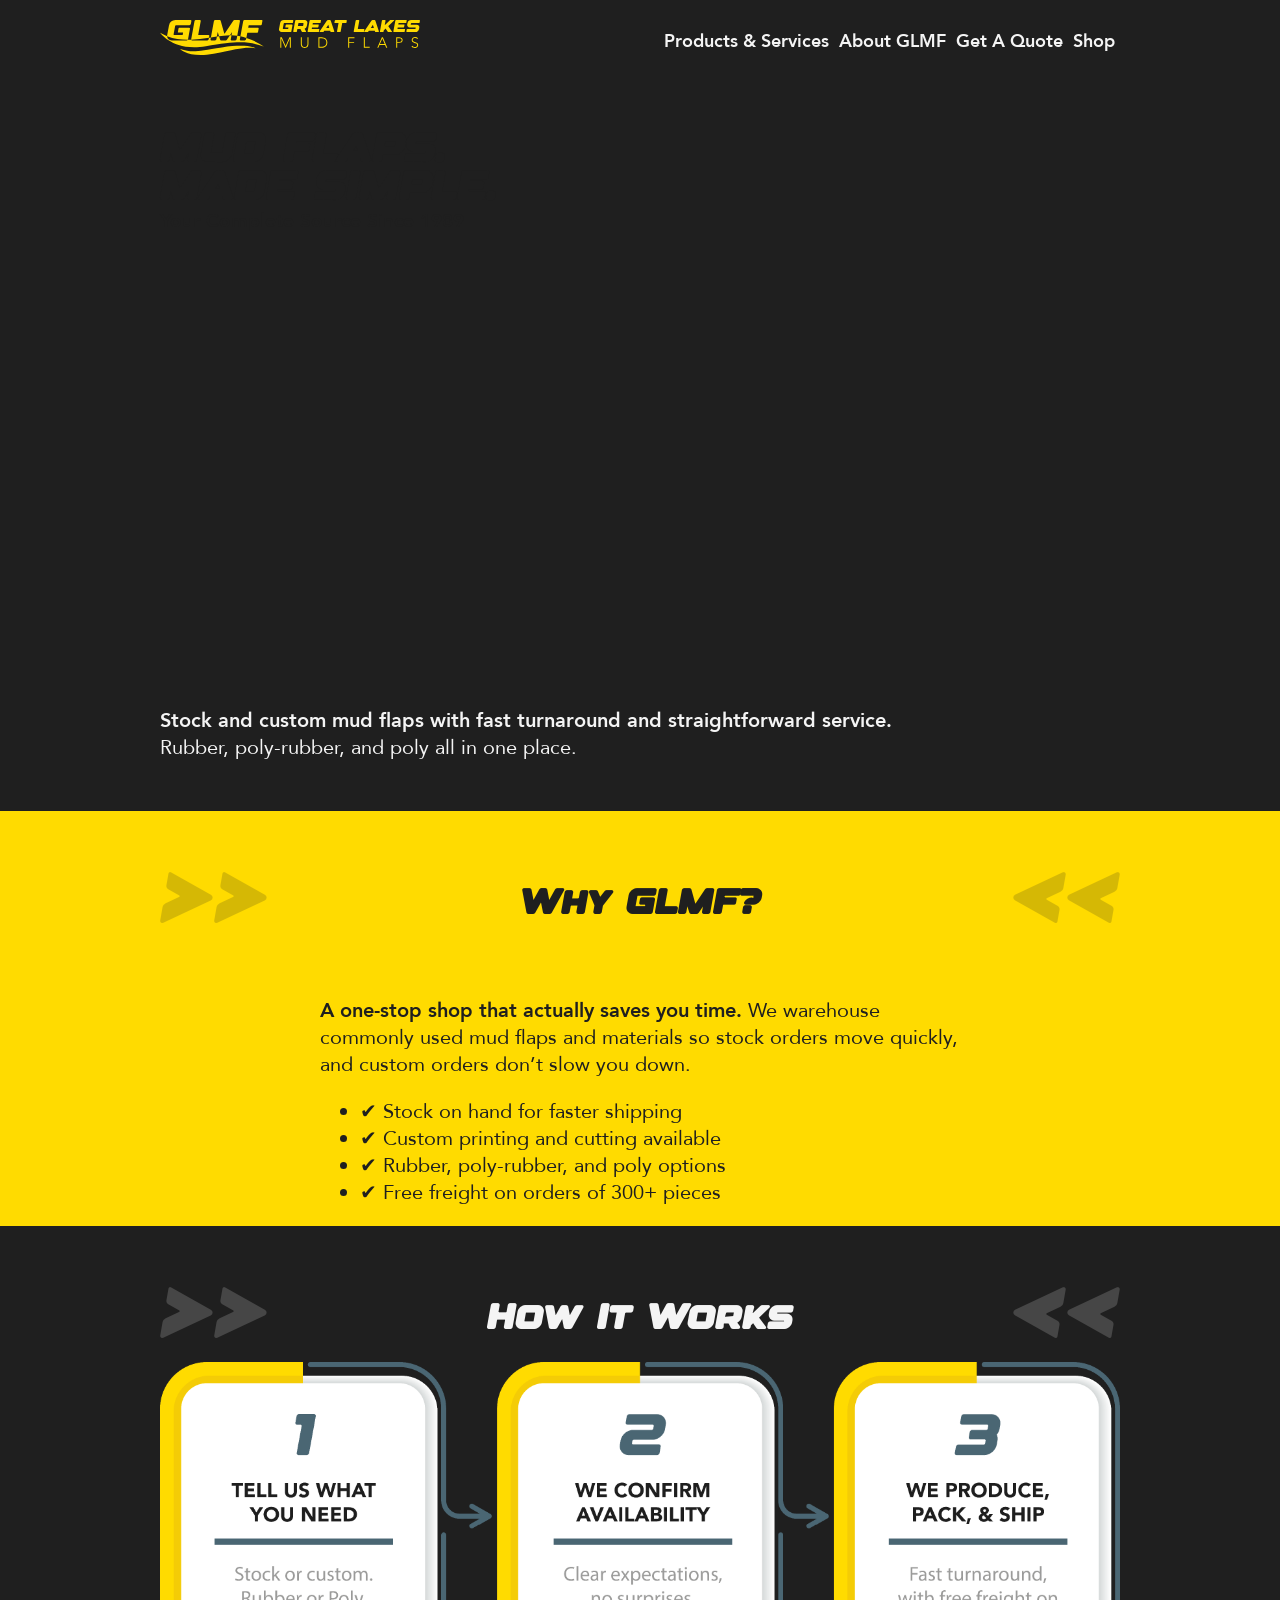
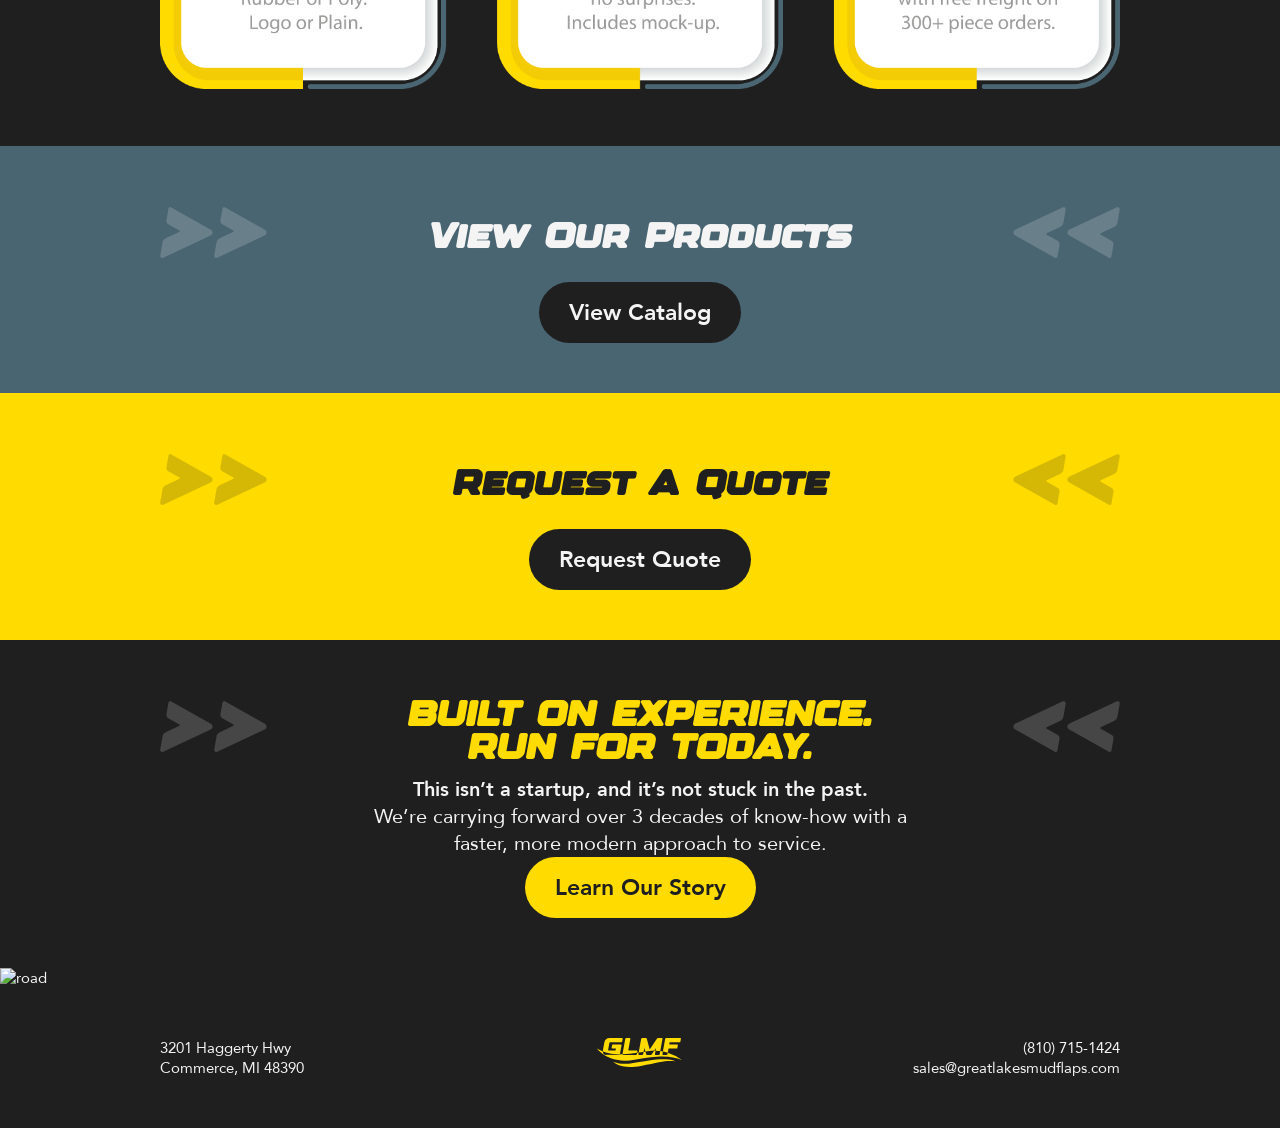
==== index.html @ 7ca75e04 "init" ====
<!DOCTYPE html>
<html>

<head>
    <meta charset="utf-8">
    <meta http-equiv="X-UA-Compatible" content="IE=edge">
    <title>Great Lakes Mud Flaps</title>
    <meta name="description" content="">
    <meta name="viewport" content="width=device-width, initial-scale=1">
    <link rel="stylesheet" href="main.css">
</head>

<body>
    <div class="header">
        <div class="container">
            <div class="col logo-container">
                <a href="/"><img src="/Images/glmf-header-logo.svg" alt="Great Lakes Mud Flaps" class="logo"></a>
            </div>
            <div class="col menue-container">
                <div class="menue">
                    <div class="menue-item"><a href="/products.html">Products & Services</a></div>
                    <div class="menue-item"><a href="/about.html">About GLMF</a></div>
                    <div class="menue-item"><a href="/quote.html">Get A Quote</a></div>
                    <div class="menue-item"><a href="/shop.html">Shop</a></div>
                </div>
            </div>
        </div>
    </div>
    <main>
        <div class="hero home">
            <div class="top">
                <div class="container">
                    <h1>MUD FLAPS.<br>
                        MADE SIMPLE.</h1>
                    <div class="sub-text">Your Complete Source Since 1989</div>

                </div>
            </div>
            <div class="bottom">
                <div class="container">
                    <p>
                        <b>Stock and custom mud flaps with fast turnaround and straightforward service.</b><br>
                        Rubber, poly-rubber, and poly all in one place.
                    </p>
                </div>
            </div>
        </div>
        <div class="why-glmf">
            <div class="container">
                <div class="section-header">
                    <div class="header-left">&gt;&gt;</div>
                    <h2>Why GLMF?</h2>
                    <div class="header-right">
                        &lt;&lt;</div>
                </div>
            </div>
            <div class="inner columns-1-1">
                <div class="col">
                    <p>
                        <b>A one-stop shop that actually saves you time.</b>
                        We warehouse commonly used mud flaps and materials so stock orders move quickly, and custom
                        orders
                        don’t slow you down.
                    </p>
                </div>
                <div class="col">
                    <ul>
                        <li>✔ Stock on hand for faster shipping</li>
                        <li>✔ Custom printing and cutting available</li>
                        <li>✔ Rubber, poly-rubber, and poly options</li>
                        <li>✔ Free freight on orders of 300+ pieces</li>
                    </ul>
                </div>
            </div>
        </div>
        </div>
        <div class="how-it-works">
            <div class="container">
                <div class="section-header">
                    <div class="header-left">&gt;&gt;</div>
                    <h2>How It Works</h2>
                    <div class="header-right">&lt;&lt;</div>
                </div>
                <div class="inner">
                    <div class="col">
                        <img src="Images/2X/GLMF_Howitworks@2x.png" alt="How It Works" class="fluid">
                    </div>
                </div>

            </div>
        </div>
        <div class="view-products">
            <div class="container">
                <div class="section-header">
                    <div class="header-left">&gt;&gt;</div>
                    <h2>View Our Products</h2>
                    <div class="header-right">&lt;&lt;</div>
                </div>
                <div class="inner">
                    <a href="/products.html" class="button charcoal">View Catalog</a>
                </div>
            </div>
        </div>
        <div class="request-a-quote">
            <div class="container">
                <div class="section-header">
                    <div class="header-left">&gt;&gt;</div>
                    <h2>Request A Quote</h2>
                    <div class="header-right">&lt;&lt;</div>
                </div>
                <div class="inner">
                    <a href="/quote.html" class="button charcoal">Request Quote</a>
                </div>
            </div>
        </div>
        <div class="story">
            <div class="container">
                <div class="section-header">
                    <div class="header-left">&gt;&gt;</div>
                    <h2>BUILT ON EXPERIENCE.<br>
                        RUN FOR TODAY.</h2>
                    <div class="header-right">&lt;&lt;</div>
                </div>
                <p style="text-align: center;">
                    <b>This isn’t a startup, and it’s not stuck in the past.</b><br>
                    We’re carrying forward over 3 decades of know-how with a<br>
                    faster, more modern approach to service.
                </p>
                <div class="inner">
                    <a href="/about.html" class="button yellow">Learn Our Story</a>
                </div>
            </div>
        </div>

    </main>
    <div class="footer">
        <img src="Images/2X/2@2x.png" alt="road" class="fluid">
        <div class="container columns-1-1-1">
            <div class="col">
                3201 Haggerty Hwy<br>
                Commerce, MI 48390
            </div>
            <div class="col">
                <div class="inner">
                    <a href="/"><img src="/Images/glmf-footer-logo.svg" alt="Great Lakes Mud Flaps"
                            class="logo fluid"></a>

                </div>
            </div>
            <div class="col" style="text-align: right;">
                (810) 715-1424<br>
                sales@greatlakesmudflaps.com
            </div>
        </div>
    </div>
    <script src="main.js" async defer></script>
</body>

</html>
---- main.css ----
/* Initial */
*, *::before, *::after {
    box-sizing: border-box;
}

@font-face {
  font-family: "Avenir";
  src: url("fonts/Avenir-Light-07.woff2") format("woff2");
  font-weight: 200;
  font-style: normal;
  font-display: swap;
}

@font-face {
  font-family: "Avenir";
  src: url("fonts/Avenir-LightOblique-08.woff2") format("woff2");
  font-weight: 200;
  font-style: italic;
  font-display: swap;
}

@font-face {
  font-family: "Avenir";
  src: url("fonts/Avenir-Book-01.woff2") format("woff2");
  font-weight: 300;
  font-style: normal;
  font-display: swap;
}

@font-face {
  font-family: "Avenir";
  src: url("fonts/Avenir-BookOblique-02.woff2") format("woff2");
  font-weight: 300;
  font-style: italic;
  font-display: swap;
}

@font-face {
  font-family: "Avenir";
  src: url("fonts/Avenir-Roman-12.woff2") format("woff2");
  font-weight: 400;
  font-style: normal;
  font-display: swap;
}

@font-face {
  font-family: "Avenir";
  src: url("fonts/Avenir-Oblique-11.woff2") format("woff2");
  font-weight: 400;
  font-style: italic;
  font-display: swap;
}

@font-face {
  font-family: "Avenir";
  src: url("fonts/Avenir-Medium-09.woff2") format("woff2");
  font-weight: 500;
  font-style: normal;
  font-display: swap;
}

@font-face {
  font-family: "Avenir";
  src: url("fonts/Avenir-MediumOblique-10.woff2") format("woff2");
  font-weight: 500;
  font-style: italic;
  font-display: swap;
}

@font-face {
  font-family: "Avenir";
  src: url("fonts/Avenir-Heavy-05.woff2") format("woff2");
  font-weight: 800;
  font-style: normal;
  font-display: swap;
}

@font-face {
  font-family: "Avenir";
  src: url("fonts/Avenir-HeavyOblique-06.woff2") format("woff2");
  font-weight: 800;
  font-style: italic;
  font-display: swap;
}

@font-face {
  font-family: "Avenir";
  src: url("fonts/Avenir-Black-03.woff2") format("woff2");
  font-weight: 900;
  font-style: normal;
  font-display: swap;
}

@font-face {
  font-family: "Avenir";
  src: url("fonts/Avenir-BlackOblique-04.woff2") format("woff2");
  font-weight: 900;
  font-style: italic;
  font-display: swap;
}

@font-face {
  font-family: "Designer 2";
  src: url("fonts/Designer 2.woff2") format("woff2");
  font-weight: 400;
  font-style: normal;
  font-display: swap;
}

:root {
--deep-charcoal: #1F1F1F;
--yellow: #FFDB00;
--steel-blue: #4A6572;
--light-grey: #B3B3B3;
--off-white: #F4F4F4;
}

img.fluid {
    width: 100%;
    height: auto;
}

h1, h2, h3, h4, h5, h6 {
    font-family: "Designer 2", sans-serif;
    margin: 0;
    color: var(--deep-charcoal);
}

h1 {
    font-size: 40px;

}

h2 {
    font-size  : 35px;
}

h3 {
  color: var(--yellow);
}

p {
  margin: 0;
}

/* Header */

.header {
    color: var(--off-white);
    /* min-height: 125px; */
}

.header-left, .header-right {
    font-family: "Designer 2", sans-serif;
    font-size: 90px;
    opacity: 18%;
}


.header .container {
    display: flex;
    flex-direction: row;
    justify-content: space-between;
    padding: 20px;
}


.header .logo-container {
    display: flex;
    flex-direction: column;
    justify-content: center;
}

.header .menue {
    display: flex;
    flex-direction: row;
    justify-content: space-between;
}

.header .menue-container {
    display: flex;
    flex-direction: column;
    justify-content: center;
}

.menue-item {
    margin-left: 5px;
    margin-right: 5px;
    font-size: 18px;
    font-weight: bold;
}

.menue-item a {
    text-decoration: none;
    color: var(--off-white);
}

.menue-item a:hover {
    text-decoration: underline;
    color: var(--yellow);
}

.menue-item a:active {
    text-decoration: underline;
    color: var(--yellow);
}

.columns-1-1 {
    display: flex;
    flex-direction: row;
    justify-content: center;
    flex-wrap: nowrap;
}

.columns-1-1 .col {
   width: 50%;
}

.columns-1-1-1 {
    display: flex;
    flex-direction: row;
    justify-content: center;
    flex-wrap: nowrap;
}
.columns-1-1-1 .col {
   width: 33.33%;
}
/* Main */

.section-header {
  display: flex;
  justify-content: space-between;
  align-items: center;
  text-align: center;
}

body {
    background-color: var(--deep-charcoal);
    font-family: "Avenir", sans-serif;
    margin: 0;
    font-size: 20px;
    color: var(--deep-charcoal);
}


.container {
    max-width: 1000px;
    margin: 0 auto;
    padding-top: 50px;
    padding-bottom: 50px;
    padding-left: 20px;
    padding-right: 20px;
}

.inner {
    display: flex;
    flex-direction: column;
    justify-content: center;
    align-items: center;
}

.container.inner {
  max-width: 1000px;
  margin: 0 auto;
}

.logo {
    width: 100%;
    height: auto;
    max-width: 260px;
}




.button {
    padding: 15px 30px;
    text-decoration: none;
    font-size: 22.5px;
    font-weight: bold;
    display: inline-block;
    border-radius: 999px;
}

.charcoal {
    background-color: var(--deep-charcoal);
    color: var(--off-white);
}

.yellow {
    background-color: var(--yellow);
    color: var(--deep-charcoal);
}


/* Home */

.hero.home .sub-text {
  font-size: 18.5px;
  font-weight: bold;
}

.hero.home .top {
    background-image: url("/Images/2X/cover@2x.png");
    background-size: cover;
    background-position: 20% 20%;
    background-repeat: no-repeat;
    min-height: calc(100vh - 325px);
}

.hero.home .bottom {
  background-color: var(--deep-charcoal);
  color: var(--off-white);
  /* height: 200px; */
}


.why-glmf, .request-a-quote {
    background-color: var(--yellow);
}

.how-it-works h2, .how-it-works, .view-products, .view-products h2, .story  {
    color: var(--off-white);
}

.story h2 {
    color: var(--yellow);
}


.view-products {
  background-color: var(--steel-blue);
}

/* Products */

.available-products {
    background-color: var(--steel-blue);
}
.available-products h2 {
    color: var(--off-white);
}

.mud-flaps, .wheel-chocks, .die-cutting {
    background-color: var(--yellow);
    color: var(--deep-charcoal);
}
.mud-flaps h3, .wheel-chocks h3, .die-cutting h3 {
    color: var(--deep-charcoal);
}

.slick-disks, .screenprinting, .hot-stamping {
    background-color: var(--steel-blue);
    color: var(--off-white);
}
.slick-disks h3, .screenprinting h3, .hot-stamping h3 {
    color: var(--off-white);
}

.unsure-where-to-start, .available-services {
    color: var(--off-white);
}
.unsure-where-to-start h2, .available-services h2 {
    color: var(--yellow);
}
.available-products, .ready-to-order {
  background-color: var(--steel-blue);
  color: var(--off-white);
}
.available-products h2, .ready-to-order h2 {
    color: var(--off-white);
}

.mud-flaps .img {
  background-image: url("/Images/2X/IMG_9088@2x.png");
}
.slick-disks .img {
  background-image: url("/Images/2X/ChatGPT Image Mar 2, 2026, 11_57_28 AM@2x.png");
}
.wheel-chocks .img   {
  background-image: url("/Images/2X/ChatGPT Image Mar 2, 2026, 12_32_00 PM@2x.png");
}
.screenprinting .img {
  background-image: url("/Images/2X/ChatGPT Image Mar 2, 2026, 12_42_02 PM@2x.png");
}
.die-cutting .img {
  background-image: url("/Images/2X/IMG_9097@2x.png");
}
.hot-stamping .img {
  background-image: url("/Images/2X/0ebb4d31-9fd9-43ff-acb8-a4dab3733ef5@2x.png");
}

.products .img {
    background-size: cover;
    background-position: center;
    background-repeat: no-repeat;
}

.products .text {
    display: flex;
    flex-direction: column;
    justify-content: center;
    align-items: center;
    padding: 20px;
    text-align: center;
}
.products .text h3 {
    margin-bottom: 15px;
}
.products .columns-1-1 .col {
  min-height: 500px;
}

/* About */

.drop-shadow {
  box-shadow: 9px 9px 0px 0px #4A6572;
}

.about .hero {
  color: var(--off-white);
}

.about .hero p {
  text-align: center;
}

.columns-2-1 {
    display: flex;
    flex-direction: row;
    justify-content: center;
    align-items: center;
    gap: 20px;
    /* overflow: hidden; */
}

.columns-2-1 .col:nth-child(1) {
  width: 66.66%;
  
}
.columns-2-1 .col:nth-child(2) {
  width: 33.33%;
  
}

.columns-1-2 {
    display: flex;
    flex-direction: row;
    justify-content: center;
    align-items: center;
    gap: 20px;  
}
.factory-images {
  background-color: var(--yellow);
}
.factory-images .col {
  height: 500px;
}

.factory-images img {
  width: 100%;
  height: 100%;
  object-fit: cover;
}

/* Quote */
.quote {
 color: var(--off-white); 
}

.quote h2 {
  color: var(--yellow);
}

/* FOOTER */

.footer {
  color: var(--off-white);
  font-size: 15px;
}

.footer .logo {
    max-width: 85px;
}
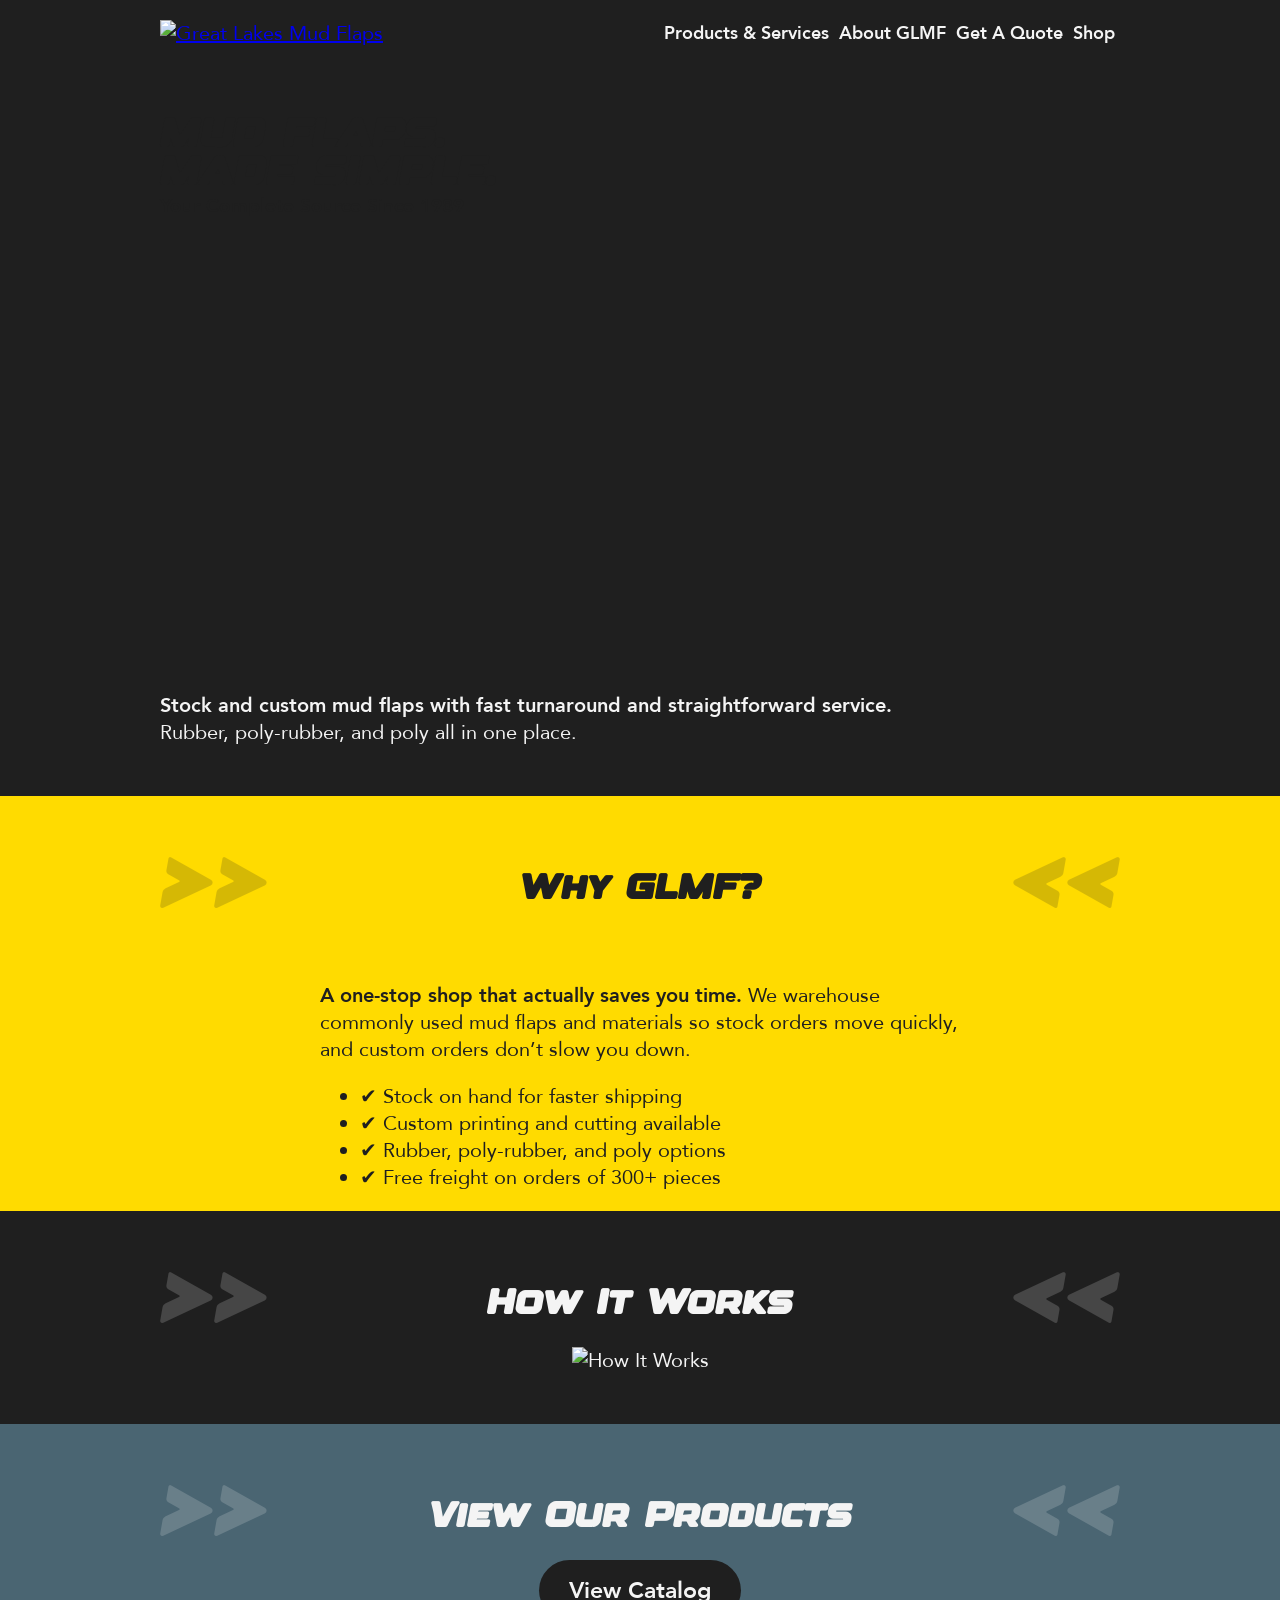
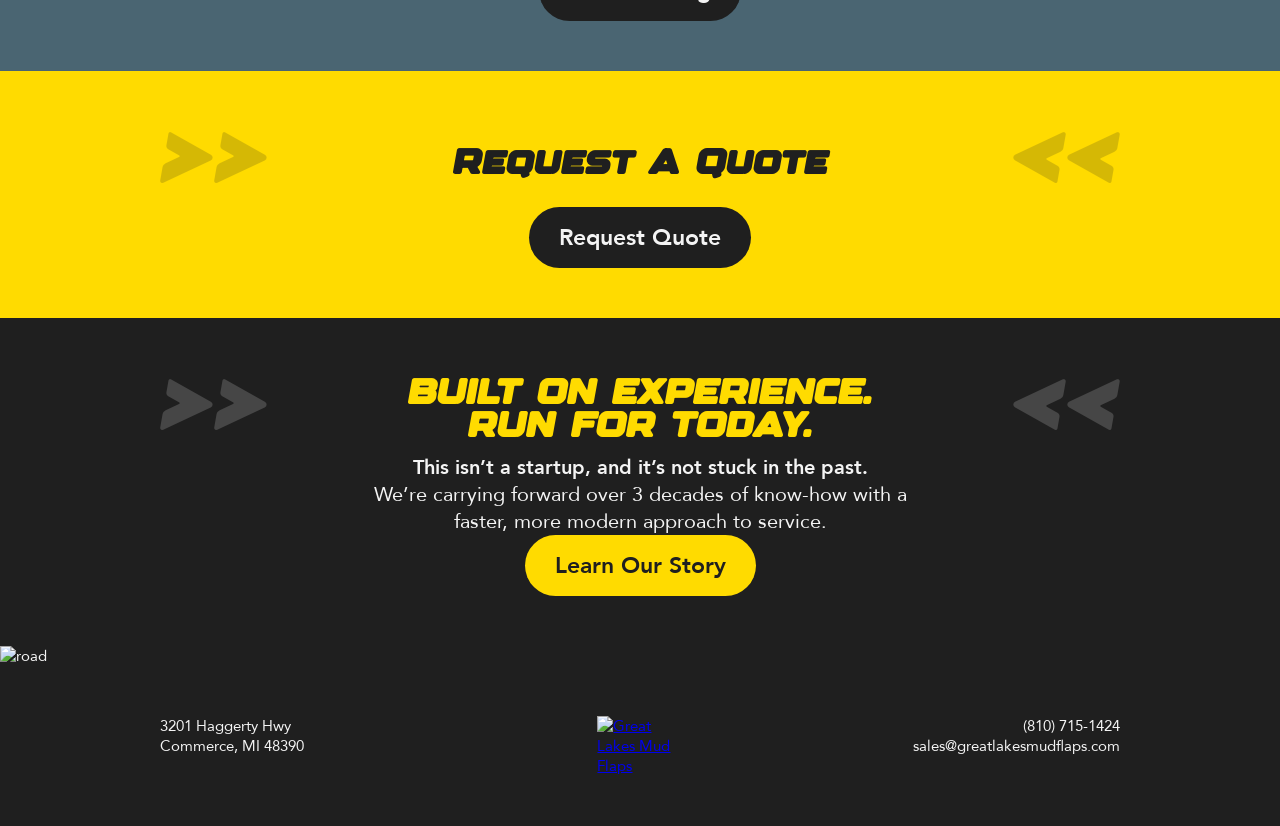
==== commit b2e4fefe: "img path update" ====
--- a/index.html
+++ b/index.html
@@ -14,7 +14,7 @@
     <div class="header">
         <div class="container">
             <div class="col logo-container">
-                <a href="/"><img src="/Images/glmf-header-logo.svg" alt="Great Lakes Mud Flaps" class="logo"></a>
+                <a href="/"><img src="images/glmf-header-logo.svg" alt="Great Lakes Mud Flaps" class="logo"></a>
             </div>
             <div class="col menue-container">
                 <div class="menue">
@@ -83,7 +83,7 @@
                 </div>
                 <div class="inner">
                     <div class="col">
-                        <img src="Images/2X/GLMF_Howitworks@2x.png" alt="How It Works" class="fluid">
+                        <img src="images/2X/GLMF_Howitworks@2x.png" alt="How It Works" class="fluid">
                     </div>
                 </div>
 
@@ -134,7 +134,7 @@
 
     </main>
     <div class="footer">
-        <img src="Images/2X/2@2x.png" alt="road" class="fluid">
+        <img src="images/2X/2@2x.png" alt="road" class="fluid">
         <div class="container columns-1-1-1">
             <div class="col">
                 3201 Haggerty Hwy<br>
@@ -142,7 +142,7 @@
             </div>
             <div class="col">
                 <div class="inner">
-                    <a href="/"><img src="/Images/glmf-footer-logo.svg" alt="Great Lakes Mud Flaps"
+                    <a href="/"><img src="images/glmf-footer-logo.svg" alt="Great Lakes Mud Flaps"
                             class="logo fluid"></a>
 
                 </div>
--- a/main.css
+++ b/main.css
@@ -301,7 +301,7 @@
 }
 
 .hero.home .top {
-    background-image: url("/Images/2X/cover@2x.png");
+    background-image: url("../images/2X/cover@2x.png");
     background-size: cover;
     background-position: 20% 20%;
     background-repeat: no-repeat;
@@ -372,22 +372,22 @@
 }
 
 .mud-flaps .img {
-  background-image: url("/Images/2X/IMG_9088@2x.png");
+  background-image: url("../images/2X/IMG_9088@2x.png");
 }
 .slick-disks .img {
-  background-image: url("/Images/2X/ChatGPT Image Mar 2, 2026, 11_57_28 AM@2x.png");
+  background-image: url("../images/2X/ChatGPT Image Mar 2, 2026, 11_57_28 AM@2x.png");
 }
 .wheel-chocks .img   {
-  background-image: url("/Images/2X/ChatGPT Image Mar 2, 2026, 12_32_00 PM@2x.png");
+  background-image: url("../images/2X/ChatGPT Image Mar 2, 2026, 12_32_00 PM@2x.png");
 }
 .screenprinting .img {
-  background-image: url("/Images/2X/ChatGPT Image Mar 2, 2026, 12_42_02 PM@2x.png");
+  background-image: url("../images/2X/ChatGPT Image Mar 2, 2026, 12_42_02 PM@2x.png");
 }
 .die-cutting .img {
-  background-image: url("/Images/2X/IMG_9097@2x.png");
+  background-image: url("../images/2X/IMG_9097@2x.png");
 }
 .hot-stamping .img {
-  background-image: url("/Images/2X/0ebb4d31-9fd9-43ff-acb8-a4dab3733ef5@2x.png");
+  background-image: url("../images/2X/0ebb4d31-9fd9-43ff-acb8-a4dab3733ef5@2x.png");
 }
 
 .products .img {
@@ -450,14 +450,14 @@
     align-items: center;
     gap: 20px;  
 }
-.factory-images {
+.factory-../images {
   background-color: var(--yellow);
 }
-.factory-images .col {
+.factory-../images .col {
   height: 500px;
 }
 
-.factory-images img {
+.factory-../images img {
   width: 100%;
   height: 100%;
   object-fit: cover;
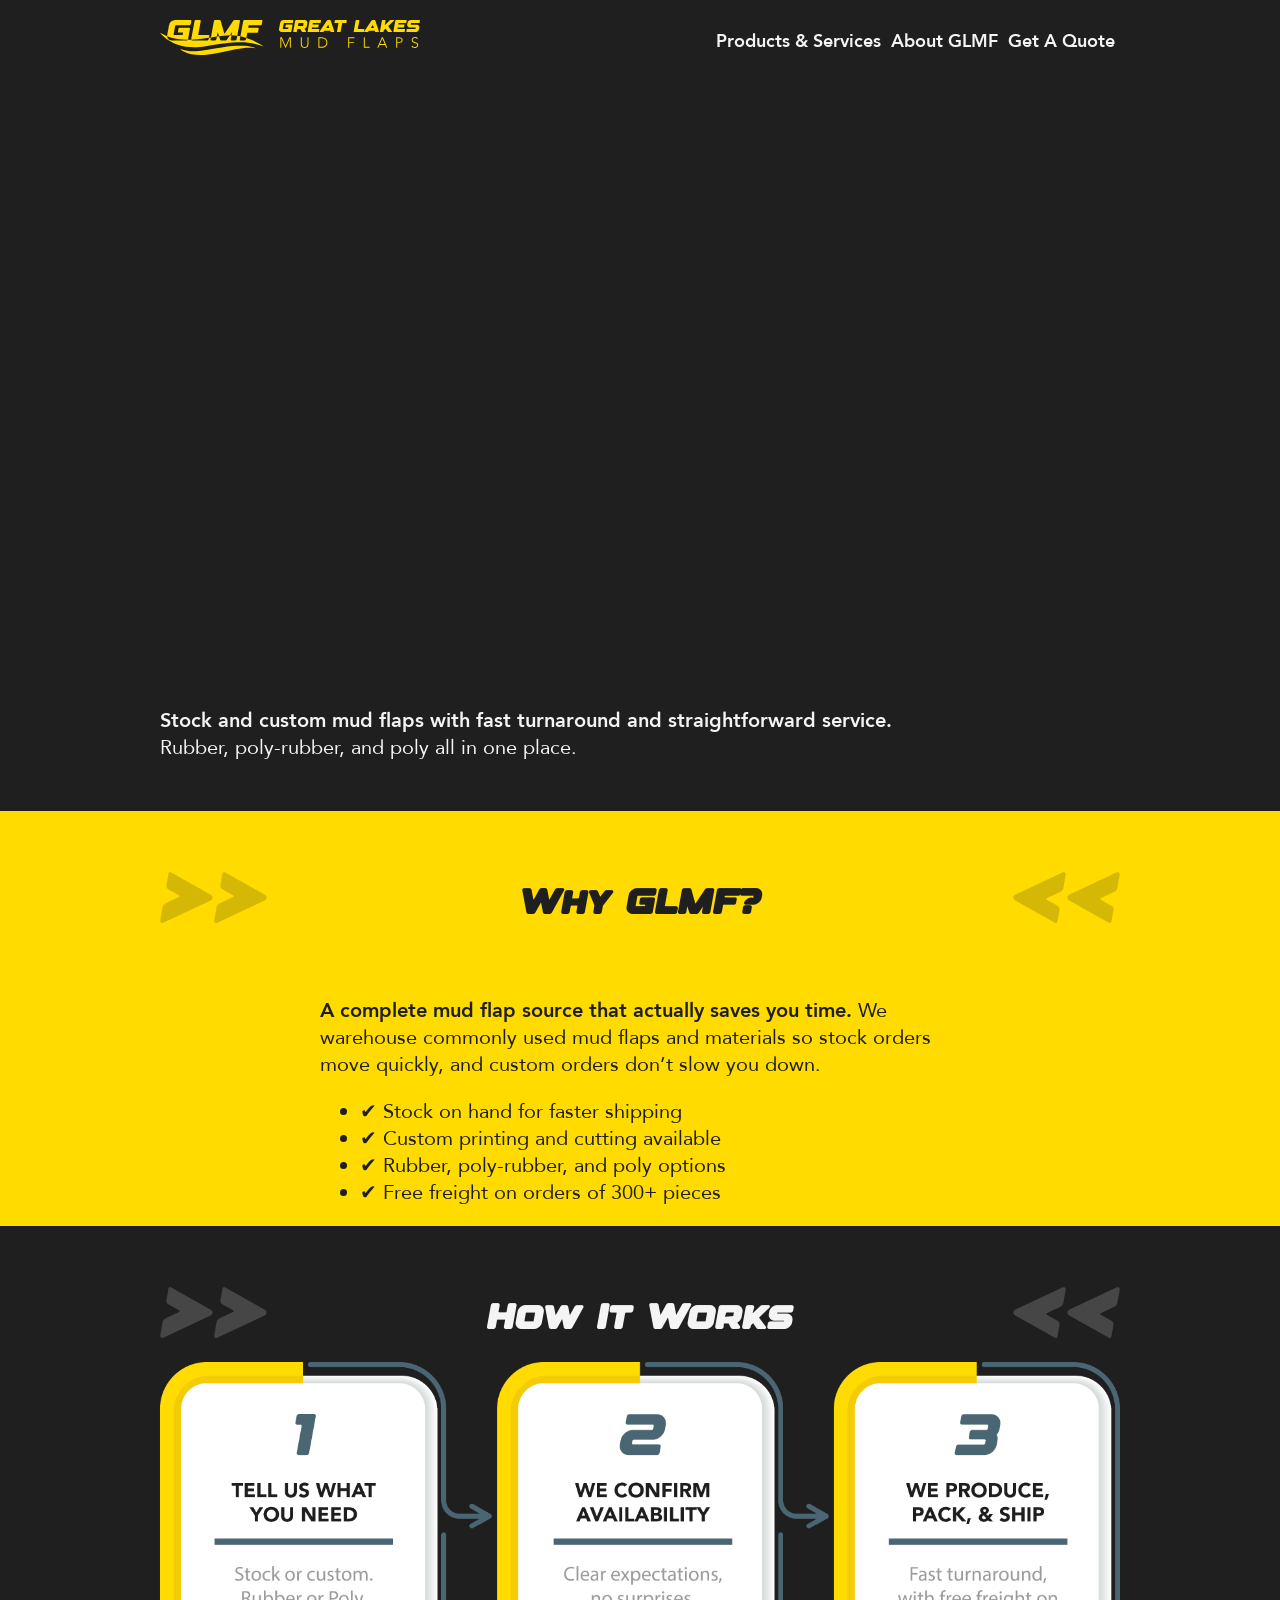
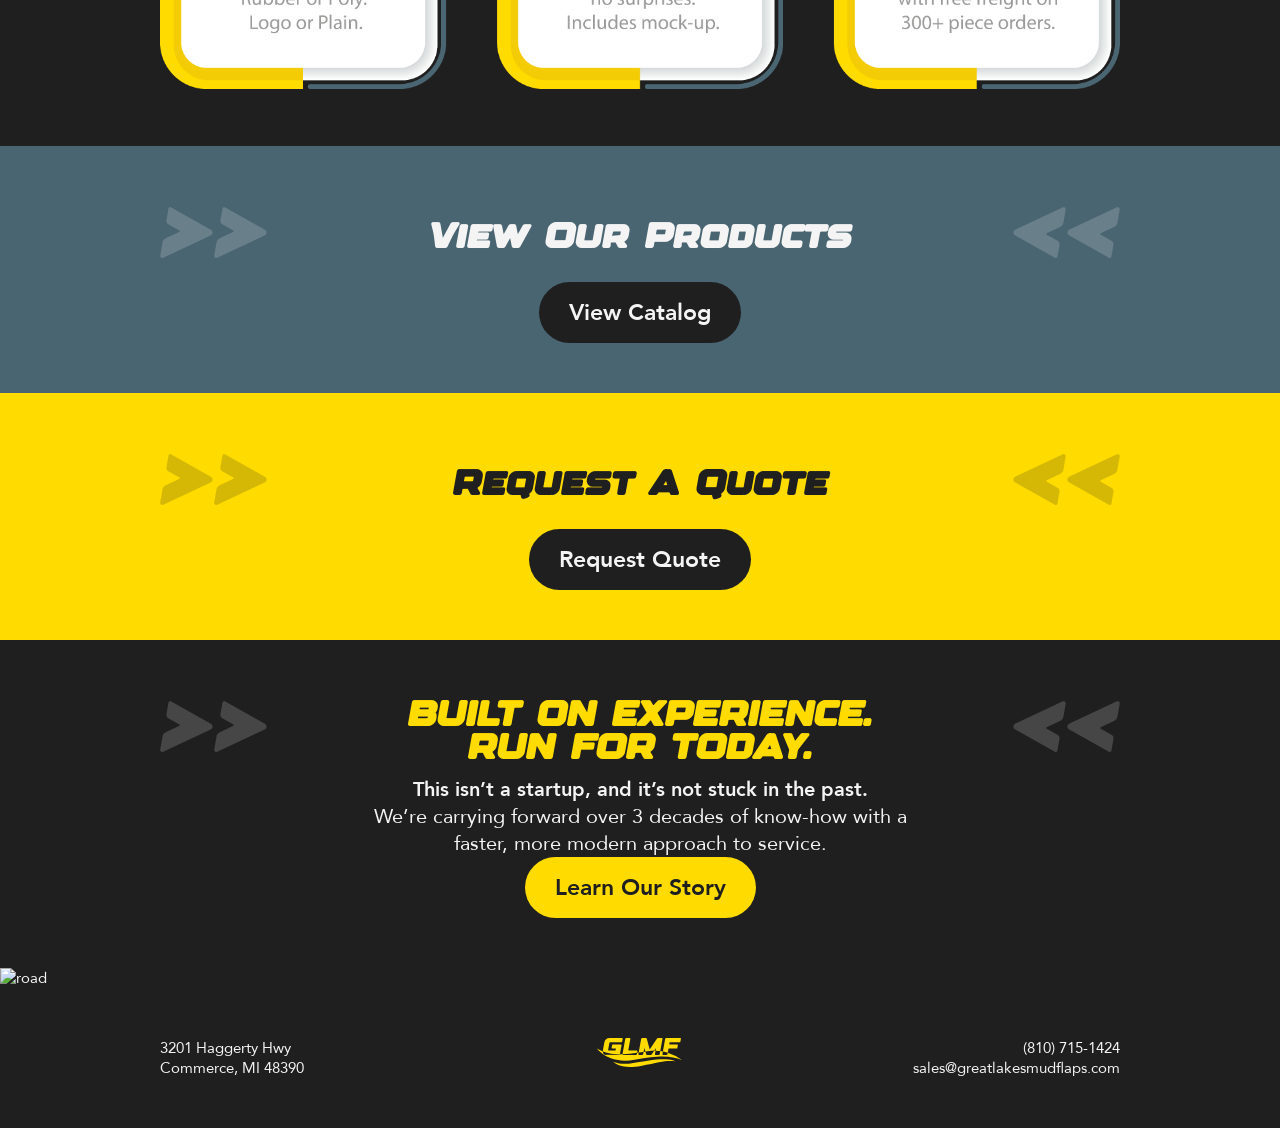
==== commit dc650fa1: "ai inhancments" ====
--- a/index.html
+++ b/index.html
@@ -4,9 +4,43 @@
 <head>
     <meta charset="utf-8">
     <meta http-equiv="X-UA-Compatible" content="IE=edge">
-    <title>Great Lakes Mud Flaps</title>
-    <meta name="description" content="">
+    <title>Custom Mud Flaps for Fleets and Distributors | Great Lakes Mud Flaps</title>
+    <meta name="description"
+        content="Great Lakes Mud Flaps supplies stock and custom mud flaps, screen printing, die cutting, and hot stamping for fleets, distributors, and trucking operations.">
     <meta name="viewport" content="width=device-width, initial-scale=1">
+    <link rel="canonical" href="https://greatlakesmudflaps.com/">
+    <meta property="og:type" content="website">
+    <meta property="og:title" content="Custom Mud Flaps for Fleets and Distributors | Great Lakes Mud Flaps">
+    <meta property="og:description"
+        content="Stock and custom mud flaps with fast turnaround, straightforward service, and in-house customization options.">
+    <meta property="og:url" content="https://greatlakesmudflaps.com/">
+    <meta property="og:site_name" content="Great Lakes Mud Flaps">
+    <meta property="og:image" content="https://greatlakesmudflaps.com/images/2X/cover@2x.png">
+    <meta name="twitter:card" content="summary_large_image">
+    <meta name="twitter:title" content="Custom Mud Flaps for Fleets and Distributors | Great Lakes Mud Flaps">
+    <meta name="twitter:description"
+        content="Stock and custom mud flaps with fast turnaround, straightforward service, and in-house customization options.">
+    <meta name="twitter:image" content="https://greatlakesmudflaps.com/images/2X/cover@2x.png">
+    <script type="application/ld+json">
+        {
+            "@context": "https://schema.org",
+            "@type": "LocalBusiness",
+            "name": "Great Lakes Mud Flaps",
+            "url": "https://greatlakesmudflaps.com/",
+            "image": "https://greatlakesmudflaps.com/images/2X/cover@2x.png",
+            "telephone": "+1-810-715-1424",
+            "email": "sales@greatlakesmudflaps.com",
+            "description": "Supplier of stock and custom mud flaps, screen printing, die cutting, and hot stamping for fleets and distributors.",
+            "address": {
+                "@type": "PostalAddress",
+                "streetAddress": "3201 Haggerty Hwy",
+                "addressLocality": "Commerce",
+                "addressRegion": "MI",
+                "postalCode": "48390",
+                "addressCountry": "US"
+            }
+        }
+    </script>
     <link rel="stylesheet" href="main.css">
 </head>
 
@@ -21,7 +55,19 @@
                     <div class="menue-item"><a href="/products.html">Products & Services</a></div>
                     <div class="menue-item"><a href="/about.html">About GLMF</a></div>
                     <div class="menue-item"><a href="/quote.html">Get A Quote</a></div>
-                    <div class="menue-item"><a href="/shop.html">Shop</a></div>
+                </div>
+                <!-- Hamburger Icon for Mobile -->
+                <button class="hamburger" id="hamburgerBtn" aria-label="Open menu" aria-expanded="false"
+                    aria-controls="mobileMenu">
+                    <span class="bar"></span>
+                    <span class="bar"></span>
+                    <span class="bar"></span>
+                </button>
+                <!-- Mobile Menu -->
+                <div class="mobile-menu" id="mobileMenu" hidden>
+                    <a href="/products.html">Products & Services</a>
+                    <a href="/about.html">About GLMF</a>
+                    <a href="/quote.html">Get A Quote</a>
                 </div>
             </div>
         </div>
@@ -57,7 +103,7 @@
             <div class="inner columns-1-1">
                 <div class="col">
                     <p>
-                        <b>A one-stop shop that actually saves you time.</b>
+                        <b>A complete mud flap source that actually saves you time.</b>
                         We warehouse commonly used mud flaps and materials so stock orders move quickly, and custom
                         orders
                         don’t slow you down.
@@ -73,7 +119,6 @@
                 </div>
             </div>
         </div>
-        </div>
         <div class="how-it-works">
             <div class="container">
                 <div class="section-header">
--- a/main.css
+++ b/main.css
@@ -1,3 +1,80 @@
+/* Hamburger styles */
+.hamburger {
+  display: none;
+  flex-direction: column;
+  justify-content: center;
+  align-items: center;
+  width: 40px;
+  height: 40px;
+  padding: 0;
+  background: none;
+  border: none;
+  cursor: pointer;
+  z-index: 1001;
+}
+.hamburger .bar {
+  width: 28px;
+  height: 3px;
+  background: var(--off-white);
+  margin: 4px 0;
+  border-radius: 2px;
+  transition: transform 0.3s ease, opacity 0.3s ease, background-color 0.3s ease;
+}
+.hamburger[aria-expanded="true"] .bar {
+  background: var(--yellow);
+}
+.hamburger[aria-expanded="true"] .bar:nth-child(1) {
+  transform: translateY(11px) rotate(45deg);
+}
+.hamburger[aria-expanded="true"] .bar:nth-child(2) {
+  opacity: 0;
+}
+.hamburger[aria-expanded="true"] .bar:nth-child(3) {
+  transform: translateY(-11px) rotate(-45deg);
+}
+
+/* Mobile menu styles */
+.mobile-menu {
+  display: none !important;
+  flex-direction: column;
+  position: absolute;
+  top: 60px;
+  background: var(--deep-charcoal);
+  box-shadow: 0 2px 8px rgba(0,0,0,0.08);
+  padding: 20px 30px;
+  gap: 18px;
+  z-index: 1000;
+  width: 100vw;
+  text-align: end;
+}
+.mobile-menu a {
+  color: var(--off-white);
+  text-decoration: none;
+  font-size: 1.1em;
+}
+.mobile-menu a:hover,
+.mobile-menu a:active {
+  color: var(--yellow);
+}
+.mobile-menu a.is-active,
+.menue-item a.is-active {
+  color: var(--yellow);
+}
+
+@media (max-width: 900px) {
+  .menue {
+    display: none;
+  }
+  .hamburger {
+    display: flex;
+  }
+  .mobile-menu {
+    display: none;
+  }
+  .mobile-menu:not([hidden]) {
+    display: flex;
+  }
+}
 /* Initial */
 *, *::before, *::after {
     box-sizing: border-box;
@@ -301,7 +378,7 @@
 }
 
 .hero.home .top {
-    background-image: url("../images/2X/cover@2x.png");
+    background-image: url("./images/2X/cover@2x.png");
     background-size: cover;
     background-position: 20% 20%;
     background-repeat: no-repeat;
@@ -372,22 +449,22 @@
 }
 
 .mud-flaps .img {
-  background-image: url("../images/2X/IMG_9088@2x.png");
+  background-image: url("./images/2X/IMG_9088@2x.png");
 }
 .slick-disks .img {
-  background-image: url("../images/2X/ChatGPT Image Mar 2, 2026, 11_57_28 AM@2x.png");
+  background-image: url("./images/2X/ChatGPT Image Mar 2, 2026, 11_57_28 AM@2x.png");
 }
 .wheel-chocks .img   {
-  background-image: url("../images/2X/ChatGPT Image Mar 2, 2026, 12_32_00 PM@2x.png");
+  background-image: url("./images/2X/ChatGPT Image Mar 2, 2026, 12_32_00 PM@2x.png");
 }
 .screenprinting .img {
-  background-image: url("../images/2X/ChatGPT Image Mar 2, 2026, 12_42_02 PM@2x.png");
+  background-image: url("./images/2X/ChatGPT Image Mar 2, 2026, 12_42_02 PM@2x.png");
 }
 .die-cutting .img {
-  background-image: url("../images/2X/IMG_9097@2x.png");
+  background-image: url("./images/2X/IMG_9097@2x.png");
 }
 .hot-stamping .img {
-  background-image: url("../images/2X/0ebb4d31-9fd9-43ff-acb8-a4dab3733ef5@2x.png");
+  background-image: url("./images/2X/0ebb4d31-9fd9-43ff-acb8-a4dab3733ef5@2x.png");
 }
 
 .products .img {
@@ -450,14 +527,14 @@
     align-items: center;
     gap: 20px;  
 }
-.factory-../images {
+.factory-images {
   background-color: var(--yellow);
 }
-.factory-../images .col {
+.factory-images .col {
   height: 500px;
 }
 
-.factory-../images img {
+.factory-images img {
   width: 100%;
   height: 100%;
   object-fit: cover;
@@ -483,3 +560,62 @@
     max-width: 85px;
 }
 
+
+@media (max-width: 900px) {
+  .header .container {
+    align-items: center;
+  }
+
+  .header .menue-container {
+    position: relative;
+    align-items: flex-end;
+  }
+
+  .header .menue {
+    display: none;
+  }
+
+  .hamburger {
+    display: flex;
+  }
+
+  .mobile-menu[hidden] {
+    display: none;
+  }
+
+  .mobile-menu:not([hidden]) {
+    display: flex !important;
+  }
+  .header-left, .header-right {
+    font-size: 40px;
+  }
+  h1 {
+    font-size: 23px;
+  }
+  .sub-text {
+    font-size: 12.5px;
+  }
+  h2 {
+    font-size: 27px;
+  }
+  .products .columns-1-1 {
+    flex-direction: column;
+  }
+  .products .columns-1-1 .col {
+    width: 100%;
+    min-height: 320px;
+  }
+  .products .columns-1-1 .top-stack {
+    order: -1;
+  }
+  .footer .columns-1-1-1 {
+    flex-direction: column;
+    align-items: center;
+    gap: 24px;
+    text-align: center;
+  }
+  .footer .columns-1-1-1 .col {
+    width: 100%;
+    text-align: center !important;
+  }
+}
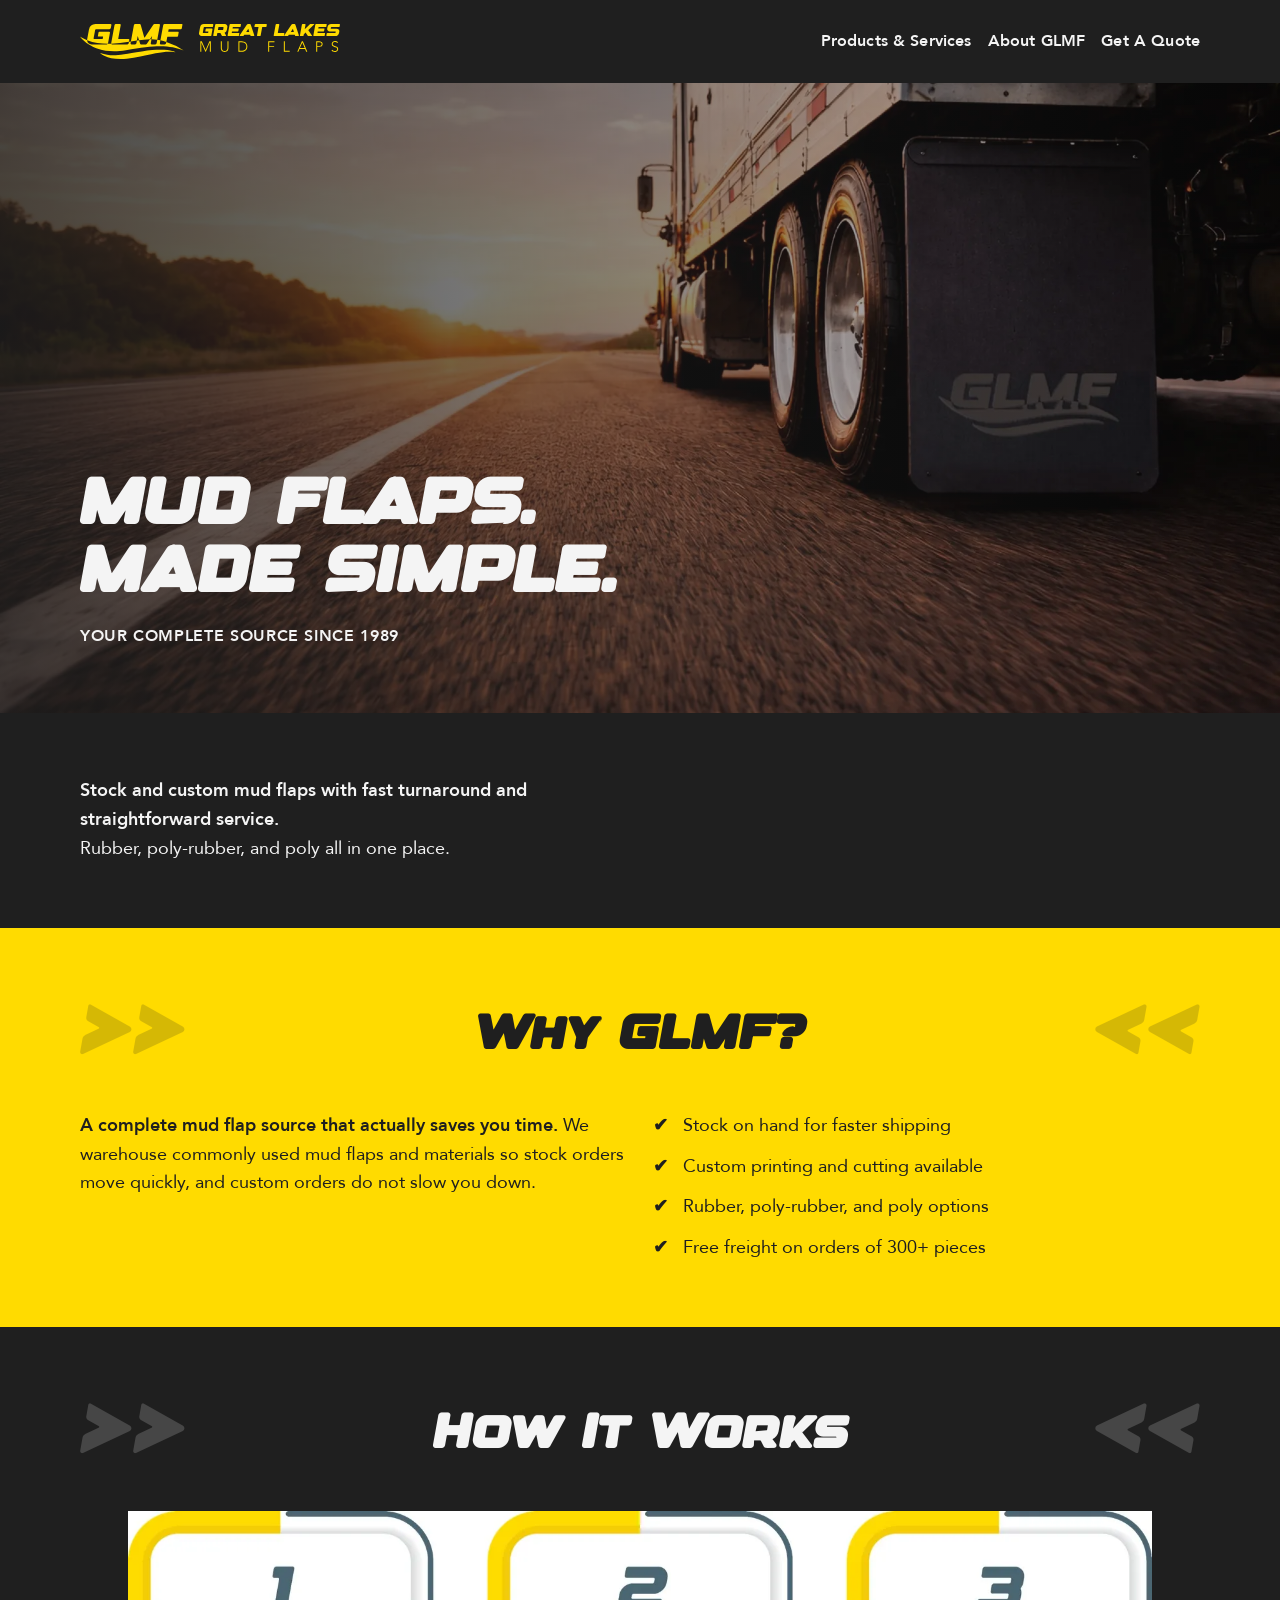
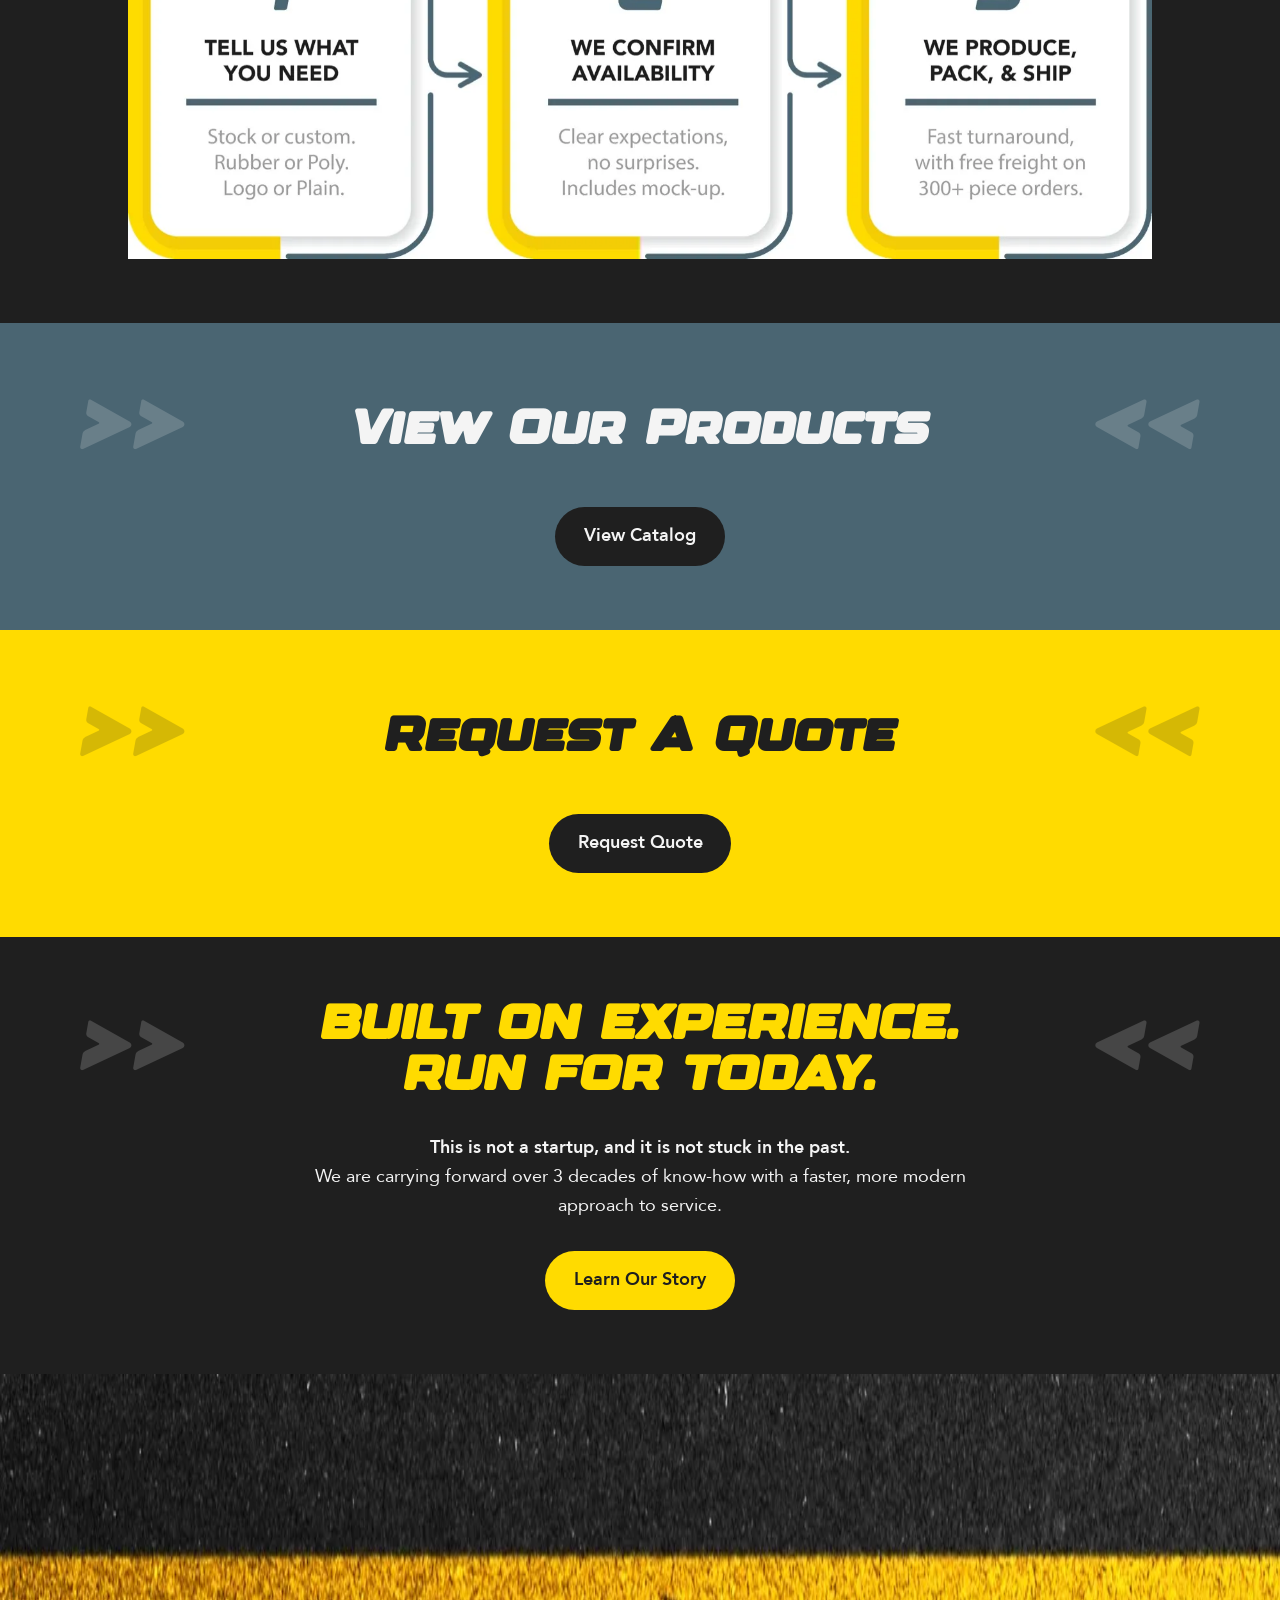
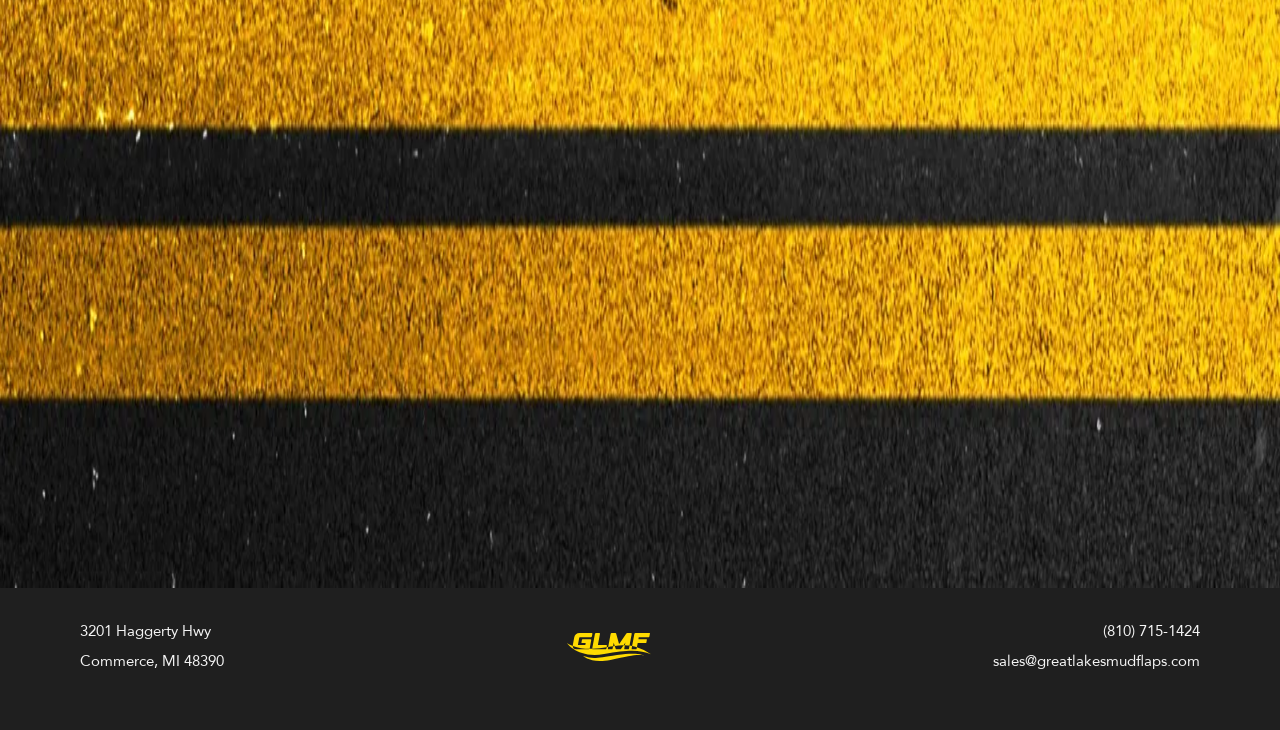
==== commit e671545d: "ai polish" ====
--- a/index.html
+++ b/index.html
@@ -1,5 +1,5 @@
 <!DOCTYPE html>
-<html>
+<html lang="en">
 
 <head>
     <meta charset="utf-8">
@@ -9,25 +9,26 @@
         content="Great Lakes Mud Flaps supplies stock and custom mud flaps, screen printing, die cutting, and hot stamping for fleets, distributors, and trucking operations.">
     <meta name="viewport" content="width=device-width, initial-scale=1">
     <link rel="canonical" href="https://greatlakesmudflaps.com/">
+    <link rel="preload" as="image" href="images/optimized/hero-home.jpg">
     <meta property="og:type" content="website">
     <meta property="og:title" content="Custom Mud Flaps for Fleets and Distributors | Great Lakes Mud Flaps">
     <meta property="og:description"
         content="Stock and custom mud flaps with fast turnaround, straightforward service, and in-house customization options.">
     <meta property="og:url" content="https://greatlakesmudflaps.com/">
     <meta property="og:site_name" content="Great Lakes Mud Flaps">
-    <meta property="og:image" content="https://greatlakesmudflaps.com/images/2X/cover@2x.png">
+    <meta property="og:image" content="https://greatlakesmudflaps.com/images/optimized/hero-home.jpg">
     <meta name="twitter:card" content="summary_large_image">
     <meta name="twitter:title" content="Custom Mud Flaps for Fleets and Distributors | Great Lakes Mud Flaps">
     <meta name="twitter:description"
         content="Stock and custom mud flaps with fast turnaround, straightforward service, and in-house customization options.">
-    <meta name="twitter:image" content="https://greatlakesmudflaps.com/images/2X/cover@2x.png">
+    <meta name="twitter:image" content="https://greatlakesmudflaps.com/images/optimized/hero-home.jpg">
     <script type="application/ld+json">
         {
             "@context": "https://schema.org",
             "@type": "LocalBusiness",
             "name": "Great Lakes Mud Flaps",
             "url": "https://greatlakesmudflaps.com/",
-            "image": "https://greatlakesmudflaps.com/images/2X/cover@2x.png",
+            "image": "https://greatlakesmudflaps.com/images/optimized/hero-home.jpg",
             "telephone": "+1-810-715-1424",
             "email": "sales@greatlakesmudflaps.com",
             "description": "Supplier of stock and custom mud flaps, screen printing, die cutting, and hot stamping for fleets and distributors.",
@@ -44,161 +45,116 @@
     <link rel="stylesheet" href="main.css">
 </head>
 
-<body>
-    <div class="header">
-        <div class="container">
-            <div class="col logo-container">
-                <a href="/"><img src="images/glmf-header-logo.svg" alt="Great Lakes Mud Flaps" class="logo"></a>
-            </div>
-            <div class="col menue-container">
-                <div class="menue">
-                    <div class="menue-item"><a href="/products.html">Products & Services</a></div>
-                    <div class="menue-item"><a href="/about.html">About GLMF</a></div>
-                    <div class="menue-item"><a href="/quote.html">Get A Quote</a></div>
-                </div>
-                <!-- Hamburger Icon for Mobile -->
-                <button class="hamburger" id="hamburgerBtn" aria-label="Open menu" aria-expanded="false"
-                    aria-controls="mobileMenu">
-                    <span class="bar"></span>
-                    <span class="bar"></span>
-                    <span class="bar"></span>
-                </button>
-                <!-- Mobile Menu -->
-                <div class="mobile-menu" id="mobileMenu" hidden>
-                    <a href="/products.html">Products & Services</a>
-                    <a href="/about.html">About GLMF</a>
-                    <a href="/quote.html">Get A Quote</a>
-                </div>
-            </div>
-        </div>
-    </div>
-    <main>
-        <div class="hero home">
+<body class="home">
+    <div data-site-header></div>
+    <main id="main-content">
+        <section class="hero home" aria-labelledby="home-hero-title">
             <div class="top">
-                <div class="container">
-                    <h1>MUD FLAPS.<br>
-                        MADE SIMPLE.</h1>
-                    <div class="sub-text">Your Complete Source Since 1989</div>
-
+                <div class="container home-hero__content">
+                    <h1 id="home-hero-title">MUD FLAPS.<br>MADE SIMPLE.</h1>
+                    <p class="sub-text">Your Complete Source Since 1989</p>
                 </div>
             </div>
             <div class="bottom">
                 <div class="container">
-                    <p>
-                        <b>Stock and custom mud flaps with fast turnaround and straightforward service.</b><br>
+                    <p class="hero-summary">
+                        <strong>Stock and custom mud flaps with fast turnaround and straightforward service.</strong><br>
                         Rubber, poly-rubber, and poly all in one place.
                     </p>
                 </div>
             </div>
-        </div>
-        <div class="why-glmf">
+        </section>
+
+        <section class="why-glmf" aria-labelledby="why-glmf-title">
             <div class="container">
                 <div class="section-header">
-                    <div class="header-left">&gt;&gt;</div>
-                    <h2>Why GLMF?</h2>
-                    <div class="header-right">
-                        &lt;&lt;</div>
+                    <span class="header-left" aria-hidden="true">&gt;&gt;</span>
+                    <h2 id="why-glmf-title">Why GLMF?</h2>
+                    <span class="header-right" aria-hidden="true">&lt;&lt;</span>
+                </div>
+                <div class="inner columns-1-1">
+                    <div class="col">
+                        <p>
+                            <strong>A complete mud flap source that actually saves you time.</strong>
+                            We warehouse commonly used mud flaps and materials so stock orders move quickly, and custom
+                            orders do not slow you down.
+                        </p>
+                    </div>
+                    <div class="col">
+                        <ul>
+                            <li>Stock on hand for faster shipping</li>
+                            <li>Custom printing and cutting available</li>
+                            <li>Rubber, poly-rubber, and poly options</li>
+                            <li>Free freight on orders of 300+ pieces</li>
+                        </ul>
+                    </div>
                 </div>
             </div>
-            <div class="inner columns-1-1">
-                <div class="col">
-                    <p>
-                        <b>A complete mud flap source that actually saves you time.</b>
-                        We warehouse commonly used mud flaps and materials so stock orders move quickly, and custom
-                        orders
-                        don’t slow you down.
-                    </p>
+        </section>
+
+        <section class="how-it-works" aria-labelledby="how-it-works-title">
+            <div class="container">
+                <div class="section-header">
+                    <span class="header-left" aria-hidden="true">&gt;&gt;</span>
+                    <h2 id="how-it-works-title">How It Works</h2>
+                    <span class="header-right" aria-hidden="true">&lt;&lt;</span>
                 </div>
-                <div class="col">
-                    <ul>
-                        <li>✔ Stock on hand for faster shipping</li>
-                        <li>✔ Custom printing and cutting available</li>
-                        <li>✔ Rubber, poly-rubber, and poly options</li>
-                        <li>✔ Free freight on orders of 300+ pieces</li>
-                    </ul>
+                <div class="inner">
+                    <picture class="diagram">
+                        <source srcset="images/optimized/how-it-works.webp" type="image/webp">
+                        <img src="images/optimized/how-it-works.jpg"
+                            alt="Diagram showing the Great Lakes Mud Flaps process from consultation through production and delivery."
+                            class="fluid" width="2958" height="1006" loading="lazy" decoding="async">
+                    </picture>
                 </div>
             </div>
-        </div>
-        <div class="how-it-works">
+        </section>
+
+        <section class="view-products" aria-labelledby="view-products-title">
             <div class="container">
                 <div class="section-header">
-                    <div class="header-left">&gt;&gt;</div>
-                    <h2>How It Works</h2>
-                    <div class="header-right">&lt;&lt;</div>
-                </div>
-                <div class="inner">
-                    <div class="col">
-                        <img src="images/2X/GLMF_Howitworks@2x.png" alt="How It Works" class="fluid">
-                    </div>
-                </div>
-
-            </div>
-        </div>
-        <div class="view-products">
-            <div class="container">
-                <div class="section-header">
-                    <div class="header-left">&gt;&gt;</div>
-                    <h2>View Our Products</h2>
-                    <div class="header-right">&lt;&lt;</div>
+                    <span class="header-left" aria-hidden="true">&gt;&gt;</span>
+                    <h2 id="view-products-title">View Our Products</h2>
+                    <span class="header-right" aria-hidden="true">&lt;&lt;</span>
                 </div>
                 <div class="inner">
                     <a href="/products.html" class="button charcoal">View Catalog</a>
                 </div>
             </div>
-        </div>
-        <div class="request-a-quote">
+        </section>
+
+        <section class="request-a-quote" aria-labelledby="request-quote-title">
             <div class="container">
                 <div class="section-header">
-                    <div class="header-left">&gt;&gt;</div>
-                    <h2>Request A Quote</h2>
-                    <div class="header-right">&lt;&lt;</div>
+                    <span class="header-left" aria-hidden="true">&gt;&gt;</span>
+                    <h2 id="request-quote-title">Request A Quote</h2>
+                    <span class="header-right" aria-hidden="true">&lt;&lt;</span>
                 </div>
                 <div class="inner">
                     <a href="/quote.html" class="button charcoal">Request Quote</a>
                 </div>
             </div>
-        </div>
-        <div class="story">
+        </section>
+
+        <section class="story" aria-labelledby="story-title">
             <div class="container">
                 <div class="section-header">
-                    <div class="header-left">&gt;&gt;</div>
-                    <h2>BUILT ON EXPERIENCE.<br>
-                        RUN FOR TODAY.</h2>
-                    <div class="header-right">&lt;&lt;</div>
+                    <span class="header-left" aria-hidden="true">&gt;&gt;</span>
+                    <h2 id="story-title">BUILT ON EXPERIENCE.<br>RUN FOR TODAY.</h2>
+                    <span class="header-right" aria-hidden="true">&lt;&lt;</span>
                 </div>
-                <p style="text-align: center;">
-                    <b>This isn’t a startup, and it’s not stuck in the past.</b><br>
-                    We’re carrying forward over 3 decades of know-how with a<br>
-                    faster, more modern approach to service.
+                <p class="story-copy">
+                    <strong>This is not a startup, and it is not stuck in the past.</strong><br>
+                    We are carrying forward over 3 decades of know-how with a faster, more modern approach to service.
                 </p>
                 <div class="inner">
-                    <a href="/about.html" class="button yellow">Learn Our Story</a>
+                    <a href="/about.html" class="button yellow button-spaced">Learn Our Story</a>
                 </div>
             </div>
-        </div>
-
+        </section>
     </main>
-    <div class="footer">
-        <img src="images/2X/2@2x.png" alt="road" class="fluid">
-        <div class="container columns-1-1-1">
-            <div class="col">
-                3201 Haggerty Hwy<br>
-                Commerce, MI 48390
-            </div>
-            <div class="col">
-                <div class="inner">
-                    <a href="/"><img src="images/glmf-footer-logo.svg" alt="Great Lakes Mud Flaps"
-                            class="logo fluid"></a>
-
-                </div>
-            </div>
-            <div class="col" style="text-align: right;">
-                (810) 715-1424<br>
-                sales@greatlakesmudflaps.com
-            </div>
-        </div>
-    </div>
-    <script src="main.js" async defer></script>
+    <div data-site-footer></div>
+    <script src="main.js" defer></script>
 </body>
 
-</html>+</html>
--- a/main.css
+++ b/main.css
@@ -1,83 +1,9 @@
-/* Hamburger styles */
-.hamburger {
-  display: none;
-  flex-direction: column;
-  justify-content: center;
-  align-items: center;
-  width: 40px;
-  height: 40px;
-  padding: 0;
-  background: none;
-  border: none;
-  cursor: pointer;
-  z-index: 1001;
-}
-.hamburger .bar {
-  width: 28px;
-  height: 3px;
-  background: var(--off-white);
-  margin: 4px 0;
-  border-radius: 2px;
-  transition: transform 0.3s ease, opacity 0.3s ease, background-color 0.3s ease;
-}
-.hamburger[aria-expanded="true"] .bar {
-  background: var(--yellow);
-}
-.hamburger[aria-expanded="true"] .bar:nth-child(1) {
-  transform: translateY(11px) rotate(45deg);
-}
-.hamburger[aria-expanded="true"] .bar:nth-child(2) {
-  opacity: 0;
-}
-.hamburger[aria-expanded="true"] .bar:nth-child(3) {
-  transform: translateY(-11px) rotate(-45deg);
-}
-
-/* Mobile menu styles */
-.mobile-menu {
-  display: none !important;
-  flex-direction: column;
-  position: absolute;
-  top: 60px;
-  background: var(--deep-charcoal);
-  box-shadow: 0 2px 8px rgba(0,0,0,0.08);
-  padding: 20px 30px;
-  gap: 18px;
-  z-index: 1000;
-  width: 100vw;
-  text-align: end;
-}
-.mobile-menu a {
-  color: var(--off-white);
-  text-decoration: none;
-  font-size: 1.1em;
-}
-.mobile-menu a:hover,
-.mobile-menu a:active {
-  color: var(--yellow);
-}
-.mobile-menu a.is-active,
-.menue-item a.is-active {
-  color: var(--yellow);
-}
-
-@media (max-width: 900px) {
-  .menue {
-    display: none;
-  }
-  .hamburger {
-    display: flex;
-  }
-  .mobile-menu {
-    display: none;
-  }
-  .mobile-menu:not([hidden]) {
-    display: flex;
-  }
-}
-/* Initial */
 *, *::before, *::after {
-    box-sizing: border-box;
+  box-sizing: border-box;
+}
+
+html {
+  scroll-behavior: smooth;
 }
 
 @font-face {
@@ -185,393 +111,973 @@
 }
 
 :root {
---deep-charcoal: #1F1F1F;
---yellow: #FFDB00;
---steel-blue: #4A6572;
---light-grey: #B3B3B3;
---off-white: #F4F4F4;
+  --deep-charcoal: #1f1f1f;
+  --yellow: #ffdb00;
+  --steel-blue: #4a6572;
+  --light-grey: #b3b3b3;
+  --off-white: #f4f4f4;
+  --surface-border: rgba(244, 244, 244, 0.18);
+  --surface-fill: rgba(244, 244, 244, 0.06);
+  --surface-fill-strong: rgba(244, 244, 244, 0.08);
+  --surface-text-muted: rgba(244, 244, 244, 0.75);
+  --shadow-soft: 0 20px 40px rgba(0, 0, 0, 0.2);
+}
+
+body {
+  margin: 0;
+  background-color: var(--deep-charcoal);
+  color: var(--deep-charcoal);
+  font-family: "Avenir", sans-serif;
+  font-size: 18px;
+  line-height: 1.6;
+}
+
+main {
+  display: block;
+}
+
+img {
+  display: block;
+  max-width: 100%;
 }
 
 img.fluid {
-    width: 100%;
-    height: auto;
-}
-
-h1, h2, h3, h4, h5, h6 {
-    font-family: "Designer 2", sans-serif;
-    margin: 0;
-    color: var(--deep-charcoal);
-}
-
-h1 {
-    font-size: 40px;
-
-}
-
-h2 {
-    font-size  : 35px;
-}
-
-h3 {
-  color: var(--yellow);
+  width: 100%;
+  height: auto;
 }
 
 p {
   margin: 0;
 }
 
-/* Header */
-
-.header {
-    color: var(--off-white);
-    /* min-height: 125px; */
-}
-
-.header-left, .header-right {
-    font-family: "Designer 2", sans-serif;
-    font-size: 90px;
-    opacity: 18%;
-}
-
-
-.header .container {
-    display: flex;
-    flex-direction: row;
-    justify-content: space-between;
-    padding: 20px;
-}
-
-
-.header .logo-container {
-    display: flex;
-    flex-direction: column;
-    justify-content: center;
-}
-
-.header .menue {
-    display: flex;
-    flex-direction: row;
-    justify-content: space-between;
-}
-
-.header .menue-container {
-    display: flex;
-    flex-direction: column;
-    justify-content: center;
-}
-
-.menue-item {
-    margin-left: 5px;
-    margin-right: 5px;
-    font-size: 18px;
-    font-weight: bold;
-}
-
-.menue-item a {
-    text-decoration: none;
-    color: var(--off-white);
-}
-
-.menue-item a:hover {
-    text-decoration: underline;
-    color: var(--yellow);
-}
-
-.menue-item a:active {
-    text-decoration: underline;
-    color: var(--yellow);
-}
-
-.columns-1-1 {
-    display: flex;
-    flex-direction: row;
-    justify-content: center;
-    flex-wrap: nowrap;
+ul {
+  margin: 0;
+  padding: 0;
+}
+
+address {
+  font-style: normal;
+}
+
+a {
+  color: inherit;
+}
+
+button,
+input,
+textarea {
+  font: inherit;
+}
+
+:focus-visible {
+  outline: 3px solid var(--yellow);
+  outline-offset: 3px;
+}
+
+h1,
+h2,
+h3,
+h4,
+h5,
+h6 {
+  margin: 0;
+  color: var(--deep-charcoal);
+  font-family: "Designer 2", sans-serif;
+  line-height: 1.05;
+}
+
+h1 {
+  font-size: clamp(2.5rem, 5vw, 4rem);
+}
+
+h2 {
+  font-size: clamp(2rem, 4vw, 3rem);
+}
+
+h3 {
+  font-size: clamp(1.5rem, 2.8vw, 2rem);
+  color: var(--yellow);
+}
+
+.sr-only {
+  position: absolute;
+  width: 1px;
+  height: 1px;
+  padding: 0;
+  margin: -1px;
+  overflow: hidden;
+  clip: rect(0, 0, 0, 0);
+  white-space: nowrap;
+  border: 0;
+}
+
+.skip-link {
+  position: absolute;
+  left: 1rem;
+  top: 1rem;
+  z-index: 1002;
+  transform: translateY(-200%);
+  padding: 0.8rem 1rem;
+  border-radius: 999px;
+  background-color: var(--yellow);
+  color: var(--deep-charcoal);
+  font-weight: 800;
+  text-decoration: none;
+  transition: transform 0.2s ease;
+}
+
+.skip-link:focus {
+  transform: translateY(0);
+}
+
+.text-off-white {
+  color: var(--off-white);
+}
+
+.text-yellow {
+  color: var(--yellow);
+}
+
+.center-text {
+  text-align: center;
+}
+
+.button-spaced {
+  margin-top: 1.875rem;
+}
+
+.intro-strong {
+  font-weight: 800;
+}
+
+.story-copy,
+.page-intro,
+.hero-note {
+  max-width: 42rem;
+  text-align: center;
+}
+
+.page-intro {
+  margin: 0 auto;
+  color: var(--off-white);
+}
+
+.page-intro--emphasis {
+  margin-top: 1rem;
+  font-weight: 800;
+}
+
+.page-title {
+  color: var(--off-white);
+  text-align: center;
+}
+
+.container {
+  width: min(100% - 2.5rem, 70rem);
+  margin: 0 auto;
+  padding-top: 4rem;
+  padding-bottom: 4rem;
+}
+
+.inner {
+  display: grid;
+  justify-items: center;
+  gap: 1.5rem;
+}
+
+.columns-1-1,
+.columns-1-1-1,
+.columns-2-1,
+.columns-1-2 {
+  display: flex;
+  align-items: stretch;
+  gap: clamp(1.25rem, 2vw, 2rem);
+}
+
+.columns-1-1 .col,
+.columns-1-1-1 .col,
+.columns-2-1 .col,
+.columns-1-2 .col {
+  min-width: 0;
 }
 
 .columns-1-1 .col {
-   width: 50%;
-}
-
-.columns-1-1-1 {
-    display: flex;
-    flex-direction: row;
-    justify-content: center;
-    flex-wrap: nowrap;
-}
+  flex: 1 1 0;
+  width: 50%;
+}
+
 .columns-1-1-1 .col {
-   width: 33.33%;
-}
-/* Main */
+  flex: 1 1 0;
+  width: 33.33%;
+}
+
+.columns-2-1 .col:first-child {
+  flex: 2 1 0;
+}
+
+.columns-2-1 .col:last-child {
+  flex: 1 1 0;
+}
+
+.columns-1-2 .col:first-child {
+  flex: 1 1 0;
+}
+
+.columns-1-2 .col:last-child {
+  flex: 2 1 0;
+}
 
 .section-header {
+  display: grid;
+  grid-template-columns: auto 1fr auto;
+  align-items: center;
+  gap: 1rem;
+  margin-bottom: 2rem;
+  text-align: center;
+}
+
+.header-left,
+.header-right {
+  font-family: "Designer 2", sans-serif;
+  font-size: clamp(2.75rem, 8vw, 5.5rem);
+  line-height: 1;
+  opacity: 0.18;
+}
+
+.logo {
+  width: 100%;
+  max-width: 16.25rem;
+  height: auto;
+}
+
+.diagram,
+.catalog-cover,
+.family-card picture,
+.product-media picture,
+.factory-card picture,
+.site-footer__road-wrap {
+  display: block;
+}
+
+.button {
+  display: inline-flex;
+  align-items: center;
+  justify-content: center;
+  padding: 0.95rem 1.8rem;
+  border: none;
+  border-radius: 999px;
+  font-size: 1.125rem;
+  font-weight: 800;
+  text-decoration: none;
+  transition: transform 0.2s ease, box-shadow 0.2s ease, background-color 0.2s ease, color 0.2s ease;
+}
+
+.button:hover,
+.button:focus-visible {
+  transform: translateY(-1px);
+  box-shadow: 0 12px 24px rgba(0, 0, 0, 0.18);
+}
+
+.charcoal {
+  background-color: var(--deep-charcoal);
+  color: var(--off-white);
+}
+
+.yellow {
+  background-color: var(--yellow);
+  color: var(--deep-charcoal);
+}
+
+.site-header {
+  position: relative;
+  z-index: 10;
+  color: var(--off-white);
+}
+
+.site-header__container {
   display: flex;
+  align-items: center;
   justify-content: space-between;
+  gap: 1.5rem;
+  padding-top: 1.5rem;
+  padding-bottom: 1.5rem;
+}
+
+.site-brand__link {
+  display: inline-flex;
+}
+
+.site-nav {
+  position: relative;
+  display: flex;
   align-items: center;
-  text-align: center;
-}
-
-body {
-    background-color: var(--deep-charcoal);
-    font-family: "Avenir", sans-serif;
-    margin: 0;
-    font-size: 20px;
-    color: var(--deep-charcoal);
-}
-
-
-.container {
-    max-width: 1000px;
-    margin: 0 auto;
-    padding-top: 50px;
-    padding-bottom: 50px;
-    padding-left: 20px;
-    padding-right: 20px;
-}
-
-.inner {
-    display: flex;
-    flex-direction: column;
-    justify-content: center;
-    align-items: center;
-}
-
-.container.inner {
-  max-width: 1000px;
-  margin: 0 auto;
-}
-
-.logo {
-    width: 100%;
-    height: auto;
-    max-width: 260px;
-}
-
-
-
-
-.button {
-    padding: 15px 30px;
-    text-decoration: none;
-    font-size: 22.5px;
-    font-weight: bold;
-    display: inline-block;
-    border-radius: 999px;
-}
-
-.charcoal {
-    background-color: var(--deep-charcoal);
-    color: var(--off-white);
-}
-
-.yellow {
-    background-color: var(--yellow);
-    color: var(--deep-charcoal);
-}
-
-
-/* Home */
-
+  gap: 1rem;
+}
+
+.site-nav__list,
+.mobile-menu__list {
+  list-style: none;
+}
+
+.site-nav__list {
+  display: flex;
+  align-items: center;
+  gap: 1rem;
+}
+
+.site-nav__link,
+.mobile-menu__link {
+  display: inline-flex;
+  align-items: center;
+  font-size: 1rem;
+  font-weight: 800;
+  letter-spacing: 0.01em;
+  text-decoration: none;
+}
+
+.site-nav__link:hover,
+.site-nav__link:focus-visible,
+.mobile-menu__link:hover,
+.mobile-menu__link:focus-visible,
+.site-nav__link.is-active,
+.site-nav__link[aria-current="page"],
+.mobile-menu__link.is-active,
+.mobile-menu__link[aria-current="page"] {
+  color: var(--yellow);
+}
+
+.hamburger {
+  display: none;
+  flex-direction: column;
+  justify-content: center;
+  align-items: center;
+  width: 2.75rem;
+  height: 2.75rem;
+  padding: 0;
+  background: none;
+  border: none;
+  cursor: pointer;
+  z-index: 1001;
+}
+
+.hamburger .bar {
+  width: 1.75rem;
+  height: 3px;
+  margin: 4px 0;
+  border-radius: 999px;
+  background: var(--off-white);
+  transition: transform 0.3s ease, opacity 0.3s ease, background-color 0.3s ease;
+}
+
+.hamburger[aria-expanded="true"] .bar {
+  background: var(--yellow);
+}
+
+.hamburger[aria-expanded="true"] .bar:nth-child(1) {
+  transform: translateY(11px) rotate(45deg);
+}
+
+.hamburger[aria-expanded="true"] .bar:nth-child(2) {
+  opacity: 0;
+}
+
+.hamburger[aria-expanded="true"] .bar:nth-child(3) {
+  transform: translateY(-11px) rotate(-45deg);
+}
+
+.mobile-menu {
+  position: fixed;
+  inset: 5rem 1rem auto;
+  z-index: 1000;
+  padding: 1rem;
+  border: 1px solid var(--surface-border);
+  border-radius: 1rem;
+  background: rgba(31, 31, 31, 0.98);
+  box-shadow: var(--shadow-soft);
+}
+
+.mobile-menu[hidden] {
+  display: none;
+}
+
+.mobile-menu__list {
+  display: grid;
+  gap: 0.75rem;
+}
+
+.mobile-menu__link {
+  display: block;
+  width: 100%;
+  padding: 0.9rem 1rem;
+  border-radius: 0.75rem;
+  background-color: rgba(244, 244, 244, 0.05);
+}
+
+body.menu-open {
+  overflow: hidden;
+}
+
+.hero.home .top {
+  background-image:
+    linear-gradient(90deg, rgba(31, 31, 31, 0.82) 0%, rgba(31, 31, 31, 0.58) 42%, rgba(31, 31, 31, 0.2) 100%),
+    url("./images/optimized/hero-home.jpg");
+  background-image:
+    linear-gradient(90deg, rgba(31, 31, 31, 0.82) 0%, rgba(31, 31, 31, 0.58) 42%, rgba(31, 31, 31, 0.2) 100%),
+    image-set(
+      url("./images/optimized/hero-home.webp") type("image/webp"),
+      url("./images/optimized/hero-home.jpg") type("image/jpeg")
+    );
+  background-position: 28% center;
+  background-repeat: no-repeat;
+  background-size: cover;
+}
+
+.home-hero__content {
+  display: flex;
+  flex-direction: column;
+  justify-content: flex-end;
+  align-items: flex-start;
+  gap: 1rem;
+  min-height: clamp(24rem, 70vh, 44rem);
+  padding-top: 2rem;
+  padding-bottom: 4rem;
+}
+
+.hero.home h1,
 .hero.home .sub-text {
-  font-size: 18.5px;
-  font-weight: bold;
-}
-
-.hero.home .top {
-    background-image: url("./images/2X/cover@2x.png");
-    background-size: cover;
-    background-position: 20% 20%;
-    background-repeat: no-repeat;
-    min-height: calc(100vh - 325px);
+  color: var(--off-white);
+}
+
+.hero.home .sub-text {
+  font-size: 1rem;
+  font-weight: 800;
+  letter-spacing: 0.04em;
+  text-transform: uppercase;
 }
 
 .hero.home .bottom {
   background-color: var(--deep-charcoal);
   color: var(--off-white);
-  /* height: 200px; */
-}
-
-
-.why-glmf, .request-a-quote {
-    background-color: var(--yellow);
-}
-
-.how-it-works h2, .how-it-works, .view-products, .view-products h2, .story  {
-    color: var(--off-white);
+}
+
+.hero-summary {
+  max-width: 36rem;
+}
+
+.why-glmf,
+.request-a-quote {
+  background-color: var(--yellow);
+}
+
+.why-glmf .inner.columns-1-1 {
+  align-items: flex-start;
+}
+
+.why-glmf ul {
+  list-style: none;
+  display: grid;
+  gap: 0.75rem;
+}
+
+.why-glmf li {
+  display: grid;
+  grid-template-columns: 1.1em 1fr;
+  column-gap: 0.625rem;
+  align-items: start;
+}
+
+.why-glmf li::before {
+  content: "✔";
+  font-weight: 800;
+}
+
+.how-it-works,
+.how-it-works h2,
+.view-products,
+.view-products h2,
+.story {
+  color: var(--off-white);
 }
 
 .story h2 {
-    color: var(--yellow);
-}
-
+  color: var(--yellow);
+}
 
 .view-products {
   background-color: var(--steel-blue);
 }
 
-/* Products */
-
-.available-products {
-    background-color: var(--steel-blue);
-}
-.available-products h2 {
-    color: var(--off-white);
-}
-
-.mud-flaps, .wheel-chocks, .die-cutting {
-    background-color: var(--yellow);
-    color: var(--deep-charcoal);
-}
-.mud-flaps h3, .wheel-chocks h3, .die-cutting h3 {
-    color: var(--deep-charcoal);
-}
-
-.slick-disks, .screenprinting, .hot-stamping {
-    background-color: var(--steel-blue);
-    color: var(--off-white);
-}
-.slick-disks h3, .screenprinting h3, .hot-stamping h3 {
-    color: var(--off-white);
-}
-
-.unsure-where-to-start, .available-services {
-    color: var(--off-white);
-}
-.unsure-where-to-start h2, .available-services h2 {
-    color: var(--yellow);
-}
-.available-products, .ready-to-order {
+.diagram {
+  width: 100%;
+  max-width: 64rem;
+}
+
+.story-copy {
+  margin: 0 auto;
+}
+
+.products-and-services {
+  color: var(--off-white);
+}
+
+.products-and-services h1 {
+  color: var(--off-white);
+  text-align: center;
+}
+
+.products-hero__content {
+  gap: 1.5rem;
+}
+
+.catalog-cover {
+  width: min(100%, 20rem);
+}
+
+.hero-note {
+  color: var(--off-white);
+}
+
+.available-products,
+.ready-to-order {
   background-color: var(--steel-blue);
   color: var(--off-white);
 }
-.available-products h2, .ready-to-order h2 {
-    color: var(--off-white);
-}
-
-.mud-flaps .img {
-  background-image: url("./images/2X/IMG_9088@2x.png");
-}
-.slick-disks .img {
-  background-image: url("./images/2X/ChatGPT Image Mar 2, 2026, 11_57_28 AM@2x.png");
-}
-.wheel-chocks .img   {
-  background-image: url("./images/2X/ChatGPT Image Mar 2, 2026, 12_32_00 PM@2x.png");
-}
-.screenprinting .img {
-  background-image: url("./images/2X/ChatGPT Image Mar 2, 2026, 12_42_02 PM@2x.png");
-}
-.die-cutting .img {
-  background-image: url("./images/2X/IMG_9097@2x.png");
-}
-.hot-stamping .img {
-  background-image: url("./images/2X/0ebb4d31-9fd9-43ff-acb8-a4dab3733ef5@2x.png");
-}
-
-.products .img {
-    background-size: cover;
-    background-position: center;
-    background-repeat: no-repeat;
-}
-
-.products .text {
-    display: flex;
-    flex-direction: column;
-    justify-content: center;
-    align-items: center;
-    padding: 20px;
-    text-align: center;
-}
-.products .text h3 {
-    margin-bottom: 15px;
-}
-.products .columns-1-1 .col {
-  min-height: 500px;
-}
-
-/* About */
+
+.available-products h2,
+.ready-to-order h2 {
+  color: var(--off-white);
+}
+
+.available-services,
+.unsure-where-to-start {
+  color: var(--off-white);
+}
+
+.available-services h2,
+.unsure-where-to-start h2 {
+  color: var(--yellow);
+}
+
+.mud-flaps,
+.wheel-chocks,
+.die-cutting {
+  background-color: var(--yellow);
+  color: var(--deep-charcoal);
+}
+
+.slick-disks,
+.screenprinting,
+.hot-stamping {
+  background-color: var(--steel-blue);
+  color: var(--off-white);
+}
+
+.product-layout {
+  gap: 0;
+}
+
+.product-copy {
+  display: grid;
+  align-content: center;
+  justify-items: center;
+  gap: 1rem;
+  min-height: clamp(20rem, 45vw, 31rem);
+  padding: clamp(2rem, 4vw, 3rem);
+  text-align: center;
+}
+
+.product-band h3 {
+  color: currentColor;
+}
+
+.product-media {
+  margin: 0;
+  min-height: clamp(20rem, 45vw, 31rem);
+}
+
+.product-media picture,
+.product-media img {
+  width: 100%;
+  height: 100%;
+}
+
+.product-media img {
+  object-fit: cover;
+}
+
+.help-list {
+  display: grid;
+  justify-items: center;
+  gap: 1rem;
+  margin-bottom: 1.5rem;
+}
+
+.check-list {
+  list-style: none;
+  display: grid;
+  gap: 0.75rem;
+}
+
+.check-list li {
+  display: grid;
+  grid-template-columns: 1.1em 1fr;
+  column-gap: 0.625rem;
+  align-items: start;
+  text-align: left;
+}
+
+.check-list li::before {
+  content: "✔";
+  font-weight: 800;
+  color: currentColor;
+}
 
 .drop-shadow {
-  box-shadow: 9px 9px 0px 0px #4A6572;
-}
-
-.about .hero {
-  color: var(--off-white);
-}
-
-.about .hero p {
+  box-shadow: 0.75rem 0.75rem 0 0 var(--steel-blue);
+}
+
+.about-hero {
+  color: var(--off-white);
+}
+
+.about-hero__container {
+  display: grid;
+  gap: 2.5rem;
+}
+
+.about-hero__title {
   text-align: center;
 }
 
-.columns-2-1 {
-    display: flex;
-    flex-direction: row;
-    justify-content: center;
-    align-items: center;
-    gap: 20px;
-    /* overflow: hidden; */
-}
-
-.columns-2-1 .col:nth-child(1) {
-  width: 66.66%;
-  
-}
-.columns-2-1 .col:nth-child(2) {
-  width: 33.33%;
-  
-}
-
-.columns-1-2 {
-    display: flex;
-    flex-direction: row;
-    justify-content: center;
-    align-items: center;
-    gap: 20px;  
-}
+.family-grid {
+  gap: clamp(1.5rem, 4vw, 3rem);
+}
+
+.family-card {
+  display: grid;
+  gap: 1rem;
+  margin: 0;
+}
+
+.family-card__caption {
+  display: grid;
+  gap: 0.35rem;
+  text-align: center;
+}
+
+.family-card__names {
+  font-weight: 800;
+}
+
+.family-card__title {
+  color: var(--yellow);
+  font-family: "Designer 2", sans-serif;
+  font-size: 1.375rem;
+  letter-spacing: 0.02em;
+  text-transform: uppercase;
+}
+
+.about-story {
+  display: grid;
+  gap: 1rem;
+  text-align: center;
+}
+
 .factory-images {
   background-color: var(--yellow);
 }
-.factory-images .col {
-  height: 500px;
-}
-
-.factory-images img {
+
+.factory-grid-top {
+  padding-bottom: 1.25rem;
+}
+
+.factory-card {
+  margin: 0;
+  height: 100%;
+}
+
+.factory-card picture,
+.factory-card img {
   width: 100%;
   height: 100%;
+}
+
+.factory-card img {
+  min-height: clamp(18rem, 34vw, 31rem);
   object-fit: cover;
 }
 
-/* Quote */
+.welcome-band {
+  background-color: var(--steel-blue);
+}
+
+.welcome-band .container {
+  padding-top: 2.5rem;
+  padding-bottom: 2.5rem;
+}
+
+.welcome-band__copy {
+  color: var(--off-white);
+  font-size: clamp(1.25rem, 2vw, 1.625rem);
+  font-weight: 800;
+  text-align: center;
+}
+
+.page-cta .container {
+  padding-top: 0;
+}
+
 .quote {
- color: var(--off-white); 
+  color: var(--off-white);
 }
 
 .quote h2 {
   color: var(--yellow);
 }
 
-/* FOOTER */
-
-.footer {
-  color: var(--off-white);
-  font-size: 15px;
-}
-
-.footer .logo {
-    max-width: 85px;
-}
-
+.quote-form {
+  max-width: 48rem;
+  margin: 2.5rem auto 0;
+}
+
+.contact-form {
+  display: grid;
+  gap: 1.75rem;
+  padding: 2rem;
+  border: 1px solid var(--surface-border);
+  border-radius: 1.5rem;
+  background-color: var(--surface-fill);
+}
+
+.contact-form-grid {
+  display: grid;
+  grid-template-columns: repeat(2, minmax(0, 1fr));
+  gap: 1.25rem;
+}
+
+.form-field {
+  display: grid;
+  gap: 0.625rem;
+}
+
+.form-field-full {
+  grid-column: 1 / -1;
+}
+
+.contact-form label,
+.form-field-label {
+  font-size: 0.875rem;
+  font-weight: 800;
+  letter-spacing: 0.02em;
+  text-transform: uppercase;
+}
+
+.contact-form input:not([type="file"]),
+.contact-form textarea {
+  width: 100%;
+  padding: 1rem 1.125rem;
+  border: 1px solid rgba(244, 244, 244, 0.28);
+  border-radius: 0.875rem;
+  background-color: var(--surface-fill-strong);
+  color: var(--off-white);
+}
+
+.contact-form textarea {
+  min-height: 11rem;
+  resize: vertical;
+}
+
+.contact-form input:not([type="file"])::placeholder,
+.contact-form textarea::placeholder {
+  color: rgba(244, 244, 244, 0.62);
+}
+
+.contact-form input:not([type="file"]):focus,
+.contact-form textarea:focus {
+  border-color: var(--yellow);
+}
+
+.contact-form-file-input {
+  position: absolute;
+  width: 1px;
+  height: 1px;
+  padding: 0;
+  margin: -1px;
+  overflow: hidden;
+  clip: rect(0, 0, 0, 0);
+  white-space: nowrap;
+  border: 0;
+}
+
+.file-dropzone {
+  position: relative;
+  display: grid;
+  justify-items: start;
+  gap: 0.75rem;
+  padding: 1.5rem;
+  border: 2px dashed rgba(244, 244, 244, 0.28);
+  border-radius: 1.25rem;
+  background-color: rgba(244, 244, 244, 0.04);
+  cursor: pointer;
+  transition: border-color 0.2s ease, background-color 0.2s ease, transform 0.2s ease;
+}
+
+.file-dropzone:hover {
+  border-color: rgba(255, 219, 0, 0.72);
+  background-color: rgba(255, 219, 0, 0.08);
+}
+
+.file-dropzone.is-dragover,
+.file-dropzone:focus-within,
+.file-dropzone:focus-visible {
+  border-color: var(--yellow);
+  background-color: rgba(255, 219, 0, 0.14);
+}
+
+.file-dropzone.has-file {
+  border-style: solid;
+}
+
+.file-dropzone-button {
+  border: none;
+  border-radius: 999px;
+  padding: 0.875rem 1.5rem;
+  background-color: var(--yellow);
+  color: var(--deep-charcoal);
+  font-weight: 800;
+  cursor: pointer;
+}
+
+.file-dropzone-button:hover,
+.file-dropzone-button:focus-visible {
+  background-color: var(--off-white);
+}
+
+.file-dropzone-copy,
+.file-dropzone-help,
+.file-dropzone-status,
+.recaptcha-help,
+.recaptcha-message {
+  margin: 0;
+}
+
+.file-dropzone-copy {
+  font-weight: 800;
+}
+
+.file-dropzone-help,
+.recaptcha-help {
+  font-size: 0.875rem;
+  color: var(--surface-text-muted);
+}
+
+.file-dropzone-status,
+.recaptcha-message {
+  font-size: 0.875rem;
+}
+
+.file-dropzone-status {
+  color: var(--yellow);
+  word-break: break-word;
+}
+
+.recaptcha-panel {
+  display: grid;
+  gap: 0.75rem;
+  padding: 1.25rem;
+  border: 1px solid var(--surface-border);
+  border-radius: 1.125rem;
+  background-color: rgba(244, 244, 244, 0.04);
+}
+
+.recaptcha-widget {
+  min-height: 78px;
+}
+
+.recaptcha-message {
+  min-height: 1.4em;
+  color: rgba(244, 244, 244, 0.92);
+}
+
+.recaptcha-message.is-error {
+  color: var(--yellow);
+}
+
+.recaptcha-message.is-success {
+  color: var(--off-white);
+}
+
+.contact-form .button {
+  justify-self: start;
+  cursor: pointer;
+}
+
+.site-footer {
+  color: var(--off-white);
+  font-size: 0.95rem;
+}
+
+.site-footer__road-wrap,
+.site-footer__road {
+  display: block;
+  width: 100%;
+}
+
+.site-footer__container {
+  display: flex;
+  align-items: center;
+  justify-content: space-between;
+  gap: 2rem;
+  padding-top: 2rem;
+  padding-bottom: 3.5rem;
+}
+
+.site-footer__column {
+  display: grid;
+  gap: 0.35rem;
+}
+
+.site-footer__column--brand {
+  justify-items: center;
+}
+
+.site-footer__column--end {
+  justify-items: end;
+  text-align: right;
+}
+
+.site-footer__logo {
+  width: 5.25rem;
+  height: auto;
+}
+
+.site-footer__logo-link,
+.site-footer__contact-link {
+  text-decoration: none;
+}
+
+.site-footer__logo-link {
+  display: inline-flex;
+}
+
+.site-footer__contact-link:hover,
+.site-footer__contact-link:focus-visible {
+  color: var(--yellow);
+}
 
 @media (max-width: 900px) {
-  .header .container {
-    align-items: center;
-  }
-
-  .header .menue-container {
-    position: relative;
-    align-items: flex-end;
-  }
-
-  .header .menue {
+  .container {
+    width: min(100% - 1.5rem, 70rem);
+    padding-top: 3rem;
+    padding-bottom: 3rem;
+  }
+
+  .site-header__container {
+    padding-top: 1.25rem;
+    padding-bottom: 1.25rem;
+  }
+
+  .site-nav__list {
     display: none;
   }
 
@@ -579,43 +1085,121 @@
     display: flex;
   }
 
-  .mobile-menu[hidden] {
-    display: none;
-  }
-
-  .mobile-menu:not([hidden]) {
-    display: flex !important;
-  }
-  .header-left, .header-right {
-    font-size: 40px;
-  }
-  h1 {
-    font-size: 23px;
-  }
-  .sub-text {
-    font-size: 12.5px;
-  }
-  h2 {
-    font-size: 27px;
-  }
-  .products .columns-1-1 {
+  .columns-1-1,
+  .columns-1-1-1,
+  .columns-2-1,
+  .columns-1-2,
+  .product-layout,
+  .site-footer__container {
     flex-direction: column;
   }
-  .products .columns-1-1 .col {
+
+  .columns-1-1 .col,
+  .columns-1-1-1 .col,
+  .columns-2-1 .col,
+  .columns-1-2 .col {
     width: 100%;
-    min-height: 320px;
-  }
-  .products .columns-1-1 .top-stack {
+  }
+
+  .why-glmf .inner.columns-1-1 {
+    gap: 1.5rem;
+  }
+
+  .product-layout--media-first .product-copy {
     order: -1;
   }
-  .footer .columns-1-1-1 {
-    flex-direction: column;
-    align-items: center;
-    gap: 24px;
+
+  .product-copy,
+  .product-media {
+    min-height: auto;
+  }
+
+  .product-media img,
+  .factory-card img {
+    min-height: 18rem;
+  }
+
+  .site-footer__column,
+  .site-footer__column--end {
+    justify-items: center;
     text-align: center;
   }
-  .footer .columns-1-1-1 .col {
+
+  .contact-form {
+    padding: 1.5rem 1.25rem;
+  }
+
+  .contact-form-grid {
+    grid-template-columns: 1fr;
+  }
+
+  .form-field-full {
+    grid-column: auto;
+  }
+}
+
+@media (max-width: 640px) {
+  body {
+    font-size: 17px;
+  }
+
+  .mobile-menu {
+    inset: 4.5rem 0.75rem auto;
+  }
+
+  .section-header {
+    gap: 0.75rem;
+  }
+
+  .header-left,
+  .header-right {
+    font-size: clamp(2.25rem, 10vw, 3rem);
+  }
+
+  .home-hero__content {
+    min-height: clamp(21rem, 60vh, 30rem);
+    padding-top: 1.5rem;
+    padding-bottom: 3rem;
+  }
+
+  .hero.home .top {
+    background-position: center;
+  }
+
+  .catalog-cover {
+    width: min(100%, 16rem);
+  }
+
+  .button,
+  .contact-form .button,
+  .file-dropzone-button {
     width: 100%;
-    text-align: center !important;
-  }
-}
+  }
+
+  .contact-form .button {
+    justify-self: stretch;
+  }
+
+  .drop-shadow {
+    box-shadow: 0.55rem 0.55rem 0 0 var(--steel-blue);
+  }
+
+  .product-media img,
+  .factory-card img {
+    min-height: 16rem;
+  }
+}
+
+@media (prefers-reduced-motion: reduce) {
+  html {
+    scroll-behavior: auto;
+  }
+
+  *,
+  *::before,
+  *::after {
+    transition-duration: 0.01ms !important;
+    animation-duration: 0.01ms !important;
+    animation-iteration-count: 1 !important;
+  }
+}
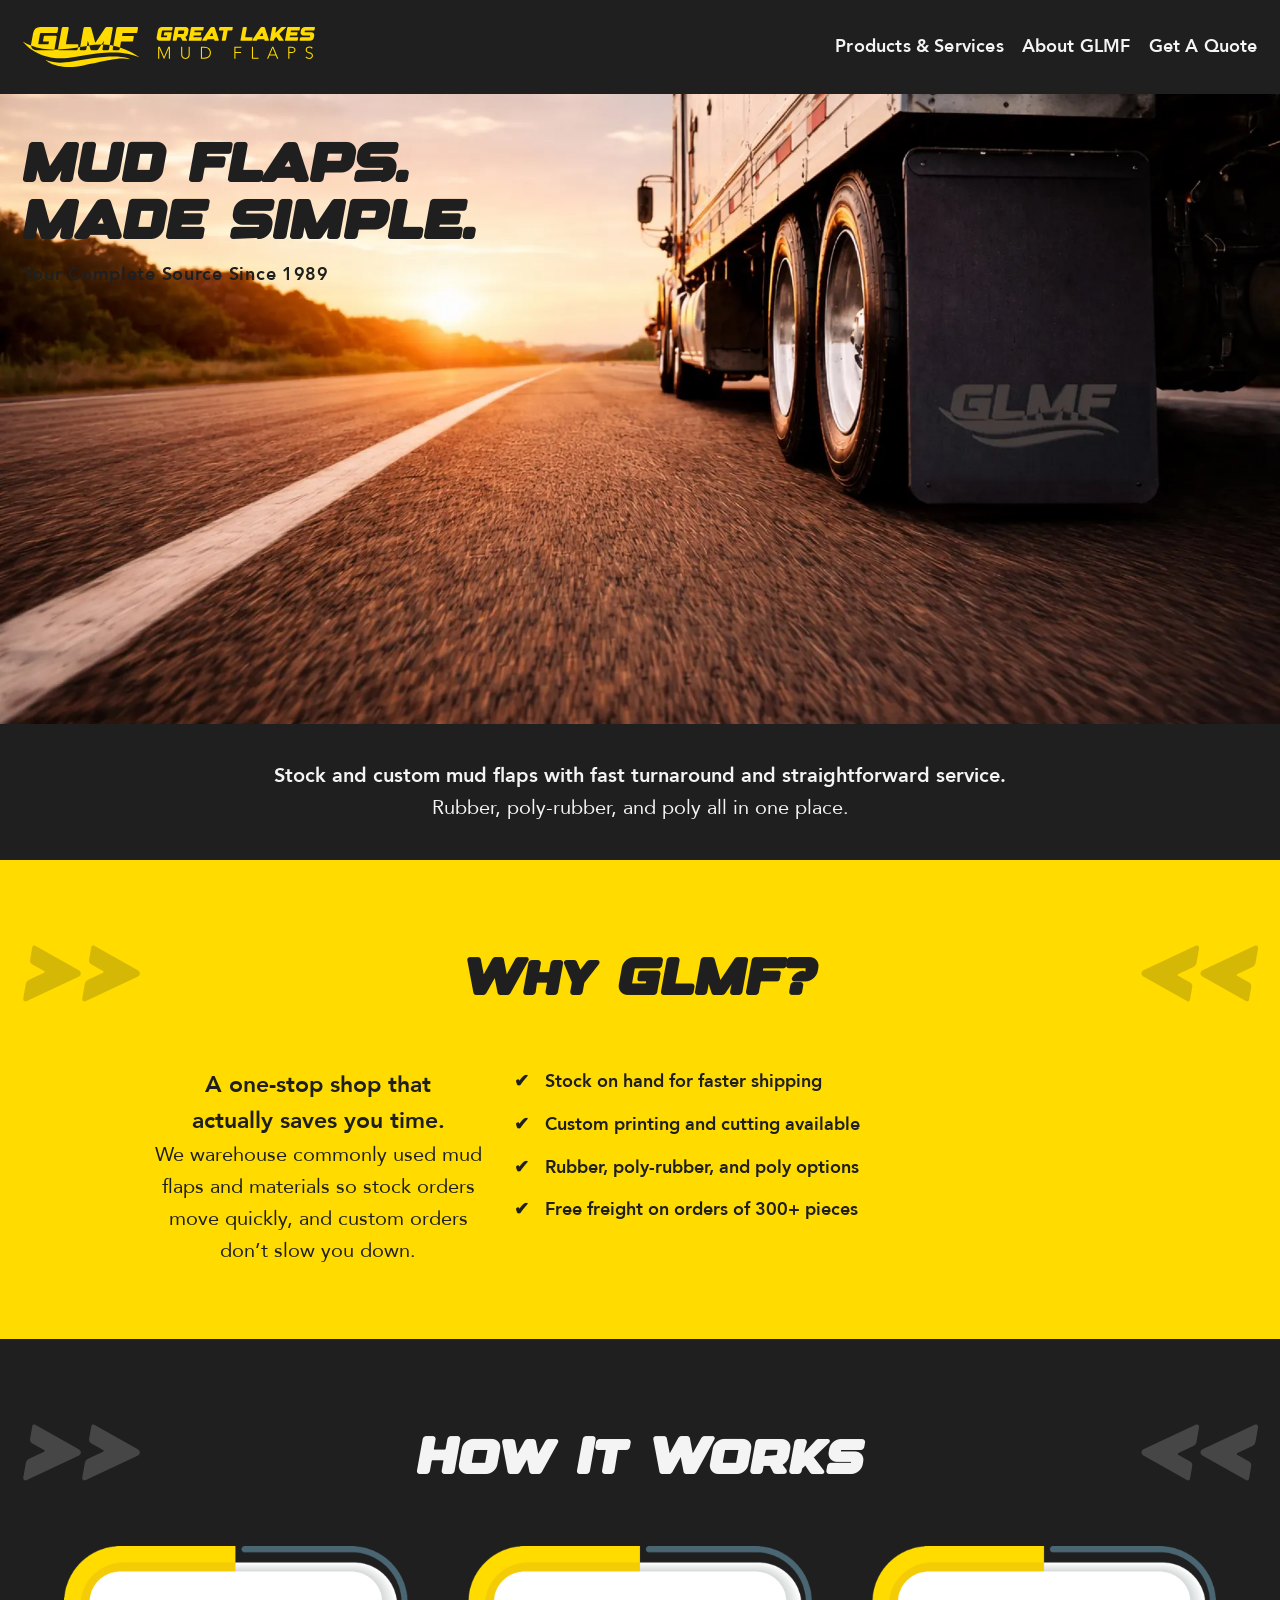
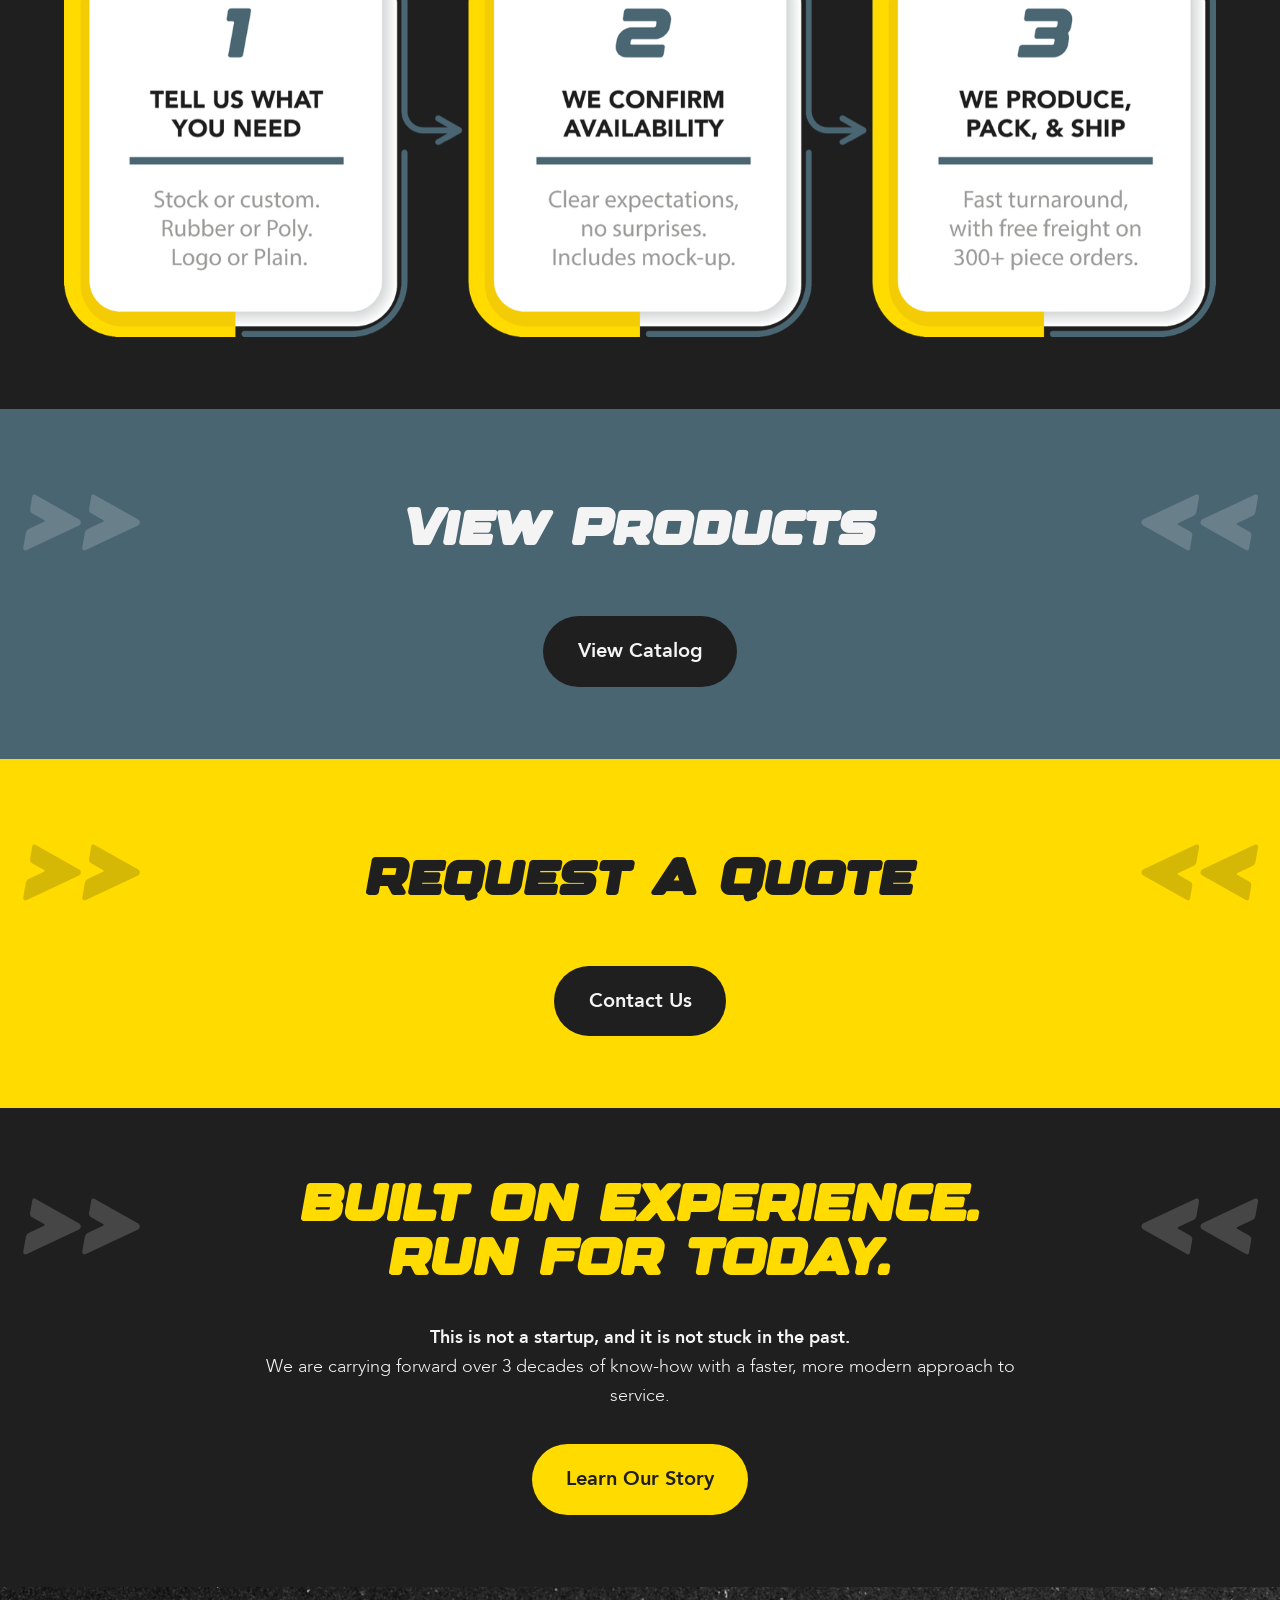
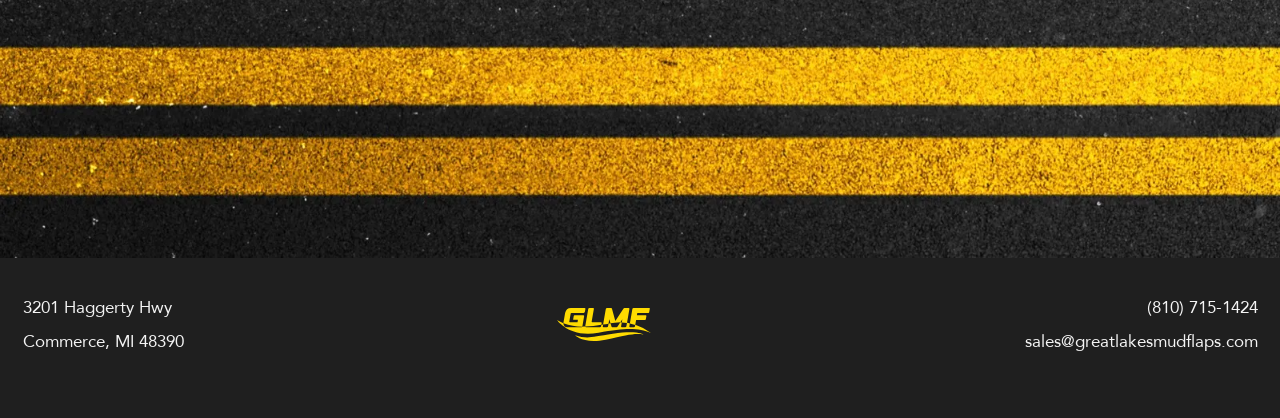
==== commit 159474bd: "updates" ====
--- a/index.html
+++ b/index.html
@@ -58,7 +58,8 @@
             <div class="bottom">
                 <div class="container">
                     <p class="hero-summary">
-                        <strong>Stock and custom mud flaps with fast turnaround and straightforward service.</strong><br>
+                        <strong>Stock and custom mud flaps with fast turnaround and straightforward
+                            service.</strong><br>
                         Rubber, poly-rubber, and poly all in one place.
                     </p>
                 </div>
@@ -74,18 +75,21 @@
                 </div>
                 <div class="inner columns-1-1">
                     <div class="col">
-                        <p>
-                            <strong>A complete mud flap source that actually saves you time.</strong>
-                            We warehouse commonly used mud flaps and materials so stock orders move quickly, and custom
-                            orders do not slow you down.
+                        <p style="text-align: center;">
+                            <span style="font-size: 1.25rem; font-weight: bold;">A one-stop shop that<br>actually saves
+                                you
+                                time.</span><br>
+                            <span style="font-size: 1.11rem;">We warehouse commonly used mud flaps and materials so
+                                stock orders move quickly, and custom
+                                orders don’t slow you down.</span>
                         </p>
                     </div>
                     <div class="col">
-                        <ul>
-                            <li>Stock on hand for faster shipping</li>
-                            <li>Custom printing and cutting available</li>
-                            <li>Rubber, poly-rubber, and poly options</li>
-                            <li>Free freight on orders of 300+ pieces</li>
+                        <ul style="font-size: 1.02rem;">
+                            <li style="font-weight: bold;">Stock on hand for faster shipping</li>
+                            <li style="font-weight: bold;">Custom printing and cutting available</li>
+                            <li style="font-weight: bold;">Rubber, poly-rubber, and poly options</li>
+                            <li style="font-weight: bold;">Free freight on orders of 300+ pieces</li>
                         </ul>
                     </div>
                 </div>
@@ -101,8 +105,12 @@
                 </div>
                 <div class="inner">
                     <picture class="diagram">
-                        <source srcset="images/optimized/how-it-works.webp" type="image/webp">
-                        <img src="images/optimized/how-it-works.jpg"
+                        <source
+                            srcset="images/optimized/how-it-works.webp 1600w, images/optimized/how-it-works@2x.webp 2958w"
+                            sizes="(max-width: 64rem) 100vw, 64rem" type="image/webp">
+                        <img src="images/optimized/how-it-works.png"
+                            srcset="images/optimized/how-it-works.png 1600w, images/2X/GLMF_Howitworks@2x.png 2958w"
+                            sizes="(max-width: 64rem) 100vw, 64rem"
                             alt="Diagram showing the Great Lakes Mud Flaps process from consultation through production and delivery."
                             class="fluid" width="2958" height="1006" loading="lazy" decoding="async">
                     </picture>
@@ -114,7 +122,7 @@
             <div class="container">
                 <div class="section-header">
                     <span class="header-left" aria-hidden="true">&gt;&gt;</span>
-                    <h2 id="view-products-title">View Our Products</h2>
+                    <h2 id="view-products-title">View Products</h2>
                     <span class="header-right" aria-hidden="true">&lt;&lt;</span>
                 </div>
                 <div class="inner">
@@ -131,7 +139,7 @@
                     <span class="header-right" aria-hidden="true">&lt;&lt;</span>
                 </div>
                 <div class="inner">
-                    <a href="/quote.html" class="button charcoal">Request Quote</a>
+                    <a href="/quote.html" class="button charcoal">Contact Us</a>
                 </div>
             </div>
         </section>
@@ -145,7 +153,8 @@
                 </div>
                 <p class="story-copy">
                     <strong>This is not a startup, and it is not stuck in the past.</strong><br>
-                    We are carrying forward over 3 decades of know-how with a faster, more modern approach to service.
+                    <span style="font-weight: 100;">We are carrying forward over 3 decades of know-how with a faster,
+                        more modern approach to service.</span>
                 </p>
                 <div class="inner">
                     <a href="/about.html" class="button yellow button-spaced">Learn Our Story</a>
@@ -157,4 +166,4 @@
     <script src="main.js" defer></script>
 </body>
 
-</html>
+</html>
--- a/main.css
+++ b/main.css
@@ -3,6 +3,7 @@
 }
 
 html {
+  font-size: 18px;
   scroll-behavior: smooth;
 }
 
@@ -128,7 +129,7 @@
   background-color: var(--deep-charcoal);
   color: var(--deep-charcoal);
   font-family: "Avenir", sans-serif;
-  font-size: 18px;
+  font-size: 1rem;
   line-height: 1.6;
 }
 
@@ -187,7 +188,7 @@
 }
 
 h1 {
-  font-size: clamp(2.5rem, 5vw, 4rem);
+  font-size: clamp(2.5rem, 5vw, 3rem);
 }
 
 h2 {
@@ -251,8 +252,7 @@
 }
 
 .story-copy,
-.page-intro,
-.hero-note {
+.page-intro {
   max-width: 42rem;
   text-align: center;
 }
@@ -302,7 +302,6 @@
 }
 
 .columns-1-1 .col {
-  flex: 1 1 0;
   width: 50%;
 }
 
@@ -313,19 +312,24 @@
 
 .columns-2-1 .col:first-child {
   flex: 2 1 0;
+  width: 66.66%;
 }
 
 .columns-2-1 .col:last-child {
   flex: 1 1 0;
+  width: 33.33%;
 }
 
 .columns-1-2 .col:first-child {
   flex: 1 1 0;
+  width: 33.33%;
 }
 
 .columns-1-2 .col:last-child {
   flex: 2 1 0;
-}
+  width: 66.66%;
+}
+
 
 .section-header {
   display: grid;
@@ -335,6 +339,13 @@
   margin-bottom: 2rem;
   text-align: center;
 }
+
+.section-header .header-left,
+.section-header h2,
+.section-header .header-right {
+     text-box-trim: trim-both;
+}
+
 
 .header-left,
 .header-right {
@@ -364,12 +375,12 @@
   align-items: center;
   justify-content: center;
   padding: 0.95rem 1.8rem;
-  border: none;
+  border: 2px solid transparent;
   border-radius: 999px;
   font-size: 1.125rem;
   font-weight: 800;
   text-decoration: none;
-  transition: transform 0.2s ease, box-shadow 0.2s ease, background-color 0.2s ease, color 0.2s ease;
+  transition: transform 0.2s ease, box-shadow 0.2s ease, background-color 0.2s ease, color 0.2s ease, border-color 0.2s ease;
 }
 
 .button:hover,
@@ -383,9 +394,23 @@
   color: var(--off-white);
 }
 
+.charcoal:hover,
+.charcoal:focus-visible {
+  background-color: var(--yellow);
+  border-color: var(--deep-charcoal);
+  color: var(--deep-charcoal);
+}
+
 .yellow {
   background-color: var(--yellow);
   color: var(--deep-charcoal);
+}
+
+.yellow:hover,
+.yellow:focus-visible {
+  background-color: var(--deep-charcoal);
+  border-color: var(--yellow);
+  color: var(--yellow);
 }
 
 .site-header {
@@ -518,15 +543,11 @@
 }
 
 .hero.home .top {
-  background-image:
-    linear-gradient(90deg, rgba(31, 31, 31, 0.82) 0%, rgba(31, 31, 31, 0.58) 42%, rgba(31, 31, 31, 0.2) 100%),
-    url("./images/optimized/hero-home.jpg");
-  background-image:
-    linear-gradient(90deg, rgba(31, 31, 31, 0.82) 0%, rgba(31, 31, 31, 0.58) 42%, rgba(31, 31, 31, 0.2) 100%),
-    image-set(
-      url("./images/optimized/hero-home.webp") type("image/webp"),
-      url("./images/optimized/hero-home.jpg") type("image/jpeg")
-    );
+  background-image: url("./images/optimized/hero-home.jpg");
+  background-image: image-set(
+    url("./images/optimized/hero-home.webp") type("image/webp"),
+    url("./images/optimized/hero-home.jpg") type("image/jpeg")
+  );
   background-position: 28% center;
   background-repeat: no-repeat;
   background-size: cover;
@@ -535,24 +556,23 @@
 .home-hero__content {
   display: flex;
   flex-direction: column;
-  justify-content: flex-end;
+  justify-content: flex-start;
   align-items: flex-start;
-  gap: 1rem;
+  gap: .5rem;
   min-height: clamp(24rem, 70vh, 44rem);
-  padding-top: 2rem;
+  padding-top: clamp(2.5rem, 7vw, 2rem);
   padding-bottom: 4rem;
 }
 
 .hero.home h1,
 .hero.home .sub-text {
-  color: var(--off-white);
+  color: var(--deep-charcoal);
 }
 
 .hero.home .sub-text {
   font-size: 1rem;
   font-weight: 800;
   letter-spacing: 0.04em;
-  text-transform: uppercase;
 }
 
 .hero.home .bottom {
@@ -560,8 +580,13 @@
   color: var(--off-white);
 }
 
+.bottom .container {
+  padding-top: 2rem;
+  padding-bottom: 2rem;
+}
 .hero-summary {
-  max-width: 36rem;
+  font-size: 1.11rem;
+  text-align: center;
 }
 
 .why-glmf,
@@ -571,6 +596,11 @@
 
 .why-glmf .inner.columns-1-1 {
   align-items: flex-start;
+  justify-content: center;
+}
+
+.why-glmf .col:first-child {
+  max-width: 340px;
 }
 
 .why-glmf ul {
@@ -635,6 +665,9 @@
 
 .hero-note {
   color: var(--off-white);
+  font-size: .975rem;
+  text-align: center;
+  font-weight: 100;
 }
 
 .available-products,
@@ -648,6 +681,17 @@
   color: var(--off-white);
 }
 
+.available-products .section-header,
+.available-services .section-header {
+  margin-bottom: 0;
+}
+.available-products .container,
+.available-services .container {
+    padding-top: 2rem;
+  padding-bottom: 2rem;
+}
+
+
 .available-services,
 .unsure-where-to-start {
   color: var(--off-white);
@@ -656,6 +700,11 @@
 .available-services h2,
 .unsure-where-to-start h2 {
   color: var(--yellow);
+}
+
+.unsure-where-to-start p, .unsure-where-to-start li {
+  font-size: 1.38rem;
+  text-align: center;
 }
 
 .mud-flaps,
@@ -686,13 +735,24 @@
   text-align: center;
 }
 
+.product-copy p {
+  font-size: 1.38rem;
+  font-weight: 100;
+  line-height: 1.83rem;
+}
+
 .product-band h3 {
   color: currentColor;
 }
 
 .product-media {
+  display: flex;
   margin: 0;
   min-height: clamp(20rem, 45vw, 31rem);
+}
+
+.product-media picture {
+  flex: 1 1 auto;
 }
 
 .product-media picture,
@@ -1023,6 +1083,15 @@
   width: 100%;
 }
 
+.site-footer__road-wrap {
+  aspect-ratio: 3840 / 814;
+}
+
+.site-footer__road {
+  height: 100%;
+  object-fit: contain;
+}
+
 .site-footer__container {
   display: flex;
   align-items: center;
